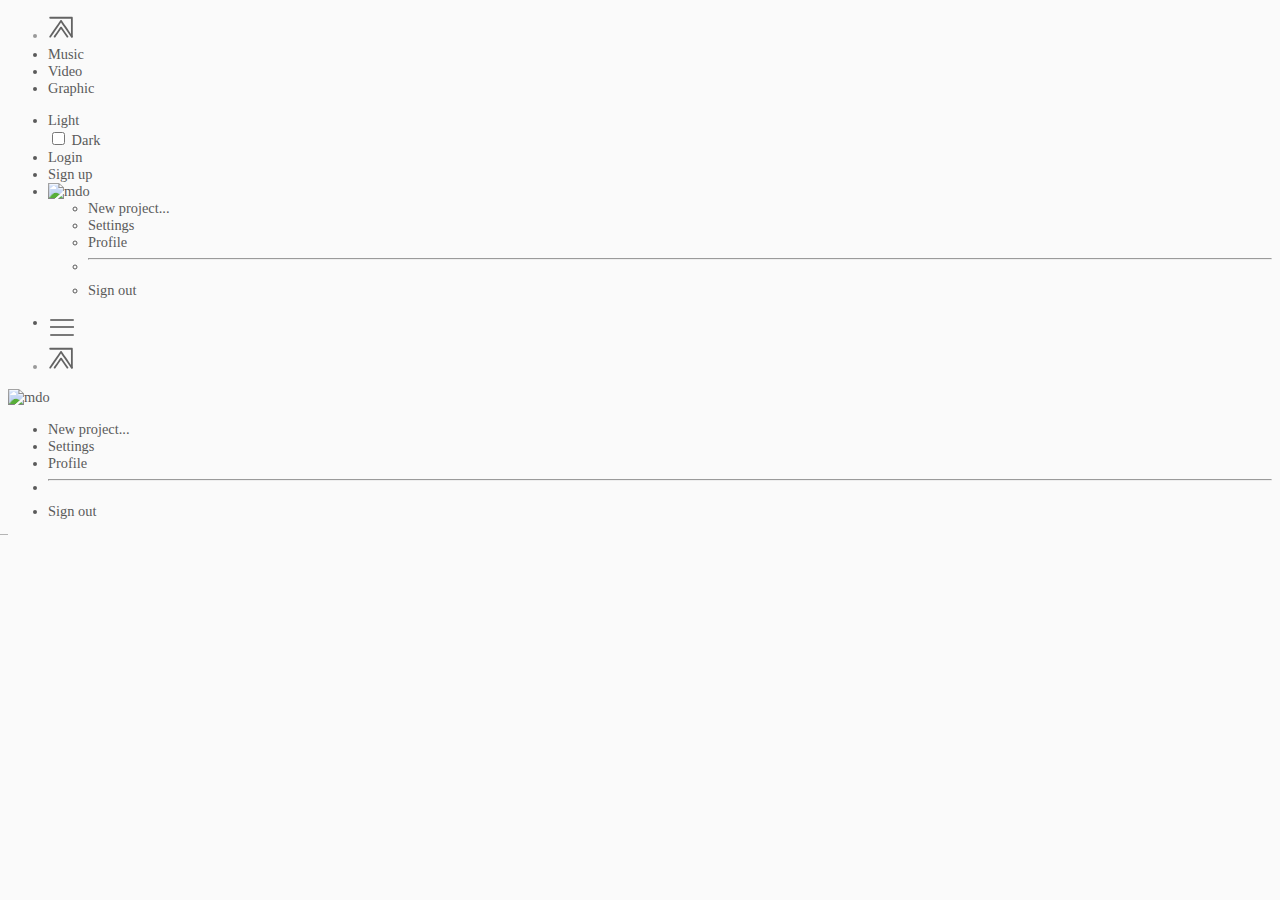
==== index.html @ 6c1c4e5b "다크모드 추가" ====
<!DOCTYPE html>
<html lang="en">
<head>
    <meta charset="utf-8">
    <meta name="viewport" content="width=device-width, initial-scale=1.0, maximum-scale=1.0, user-scalable=0">
    <title>KIMSS</title>
    <link rel="shortcut icon" href="/favicon.ico">

    <!-- css -->
    <link rel="preconnect" href="https://fonts.gstatic.com">
    <link href="https://fonts.googleapis.com/css2?family=Noto+Sans+KR:wght@100;300;400;700&amp;display=swap" rel="stylesheet">
    <link href="https://kit-pro.fontawesome.com/releases/v5.12.1/css/free.min.css" rel="stylesheet">
    <!-- css END -->

    <!-- jquery -->
    <script type="text/javascript" async="" src="https://www.google-analytics.com/analytics.js"></script><script src="https://finandbrew.com/wp-content/themes/bridge/js/plugins/modernizr-2.6.2.min.js"></script>
    <script src="https://code.jquery.com/jquery-1.11.3.js"></script>
    <script src="https://finandbrew.com/wp-content/themes/bridge/js/plugins.js"></script>
    <!-- jquery END-->

    <!-- bootstrap -->
    <link href="https://cdn.jsdelivr.net/npm/bootstrap@5.0.2/dist/css/bootstrap.min.css" rel="stylesheet" integrity="sha384-EVSTQN3/azprG1Anm3QDgpJLIm9Nao0Yz1ztcQTwFspd3yD65VohhpuuCOmLASjC" crossorigin="anonymous">
    <script src="https://cdn.jsdelivr.net/npm/bootstrap@5.0.2/dist/js/bootstrap.bundle.min.js" integrity="sha384-MrcW6ZMFYlzcLA8Nl+NtUVF0sA7MsXsP1UyJoMp4YLEuNSfAP+JcXn/tWtIaxVXM" crossorigin="anonymous"></script>
    <!-- bootstrap END -->

    <!-- custom -->
    <link href="css/style.css" rel="stylesheet">
    <link href="css/style_dark.css" rel="stylesheet">
    <!-- custom END -->
</head>
<body>
    <!-- pc navi -->
    <nav class="d-none d-sm-flex flex-wrap container p-2">
        <ul class="nav me-auto">
            <li class="nav-item align-self-center px-2 py-0 custom-logo">
                <a href="#" class="d-block text-decoration-none">
                    <img alt="mdo" class="logo-icon" height="26" src="./image/logo.svg">
                </a>
            </li>
            <li class="nav-item"><a href="#" class="nav-link px-2">Music</a></li>
            <li class="nav-item"><a href="#" class="nav-link px-2">Video</a></li>
            <li class="nav-item"><a href="#" class="nav-link px-2">Graphic</a></li>
        </ul>
        <ul class="nav">
            <li class="nav-item">
                <a class="nav-link px-2" href="#">
                    <div class="form-check form-switch ps-0 d-inline-block">
                        <label for="modeChangeP">Light</label>
                    </div>
                    <div class="form-check form-switch d-inline-block">
                        <input class="form-check-input modeChange" id="modeChangeP" role="switch" type="checkbox">
                        <label for="modeChangeP">Dark</label>
                    </div>
                </a>
            </li>
            <li class="nav-item"><a href="#" class="nav-link px-2">Login</a></li>
            <li class="nav-item"><a href="#" class="nav-link px-2">Sign up</a></li>
            <li class="nav-item align-self-center">
                <div class="flex-shrink-0 dropdown">
                    <a href="#" class="d-inline-block text-decoration-none dropdown-toggle" id="dropdownUserP"
                       data-bs-toggle="dropdown" aria-expanded="false">
                        <img src="https://github.com/mdo.png" alt="mdo" width="28" height="28" class="rounded-circle">
                    </a>
                    <ul class="dropdown-menu dropdown-menu-end text-small shadow mt-2" aria-labelledby="dropdownUserP">
                        <li><a class="dropdown-item" href="#">New project...</a></li>
                        <li><a class="dropdown-item" href="#">Settings</a></li>
                        <li><a class="dropdown-item" href="#">Profile</a></li>
                        <li><hr class="dropdown-divider"></li>
                        <li><a class="dropdown-item" href="#">Sign out</a></li>
                    </ul>
                </div>
            </li>
        </ul>
    </nav>
    <!-- pc navi END -->

    <!-- mobile navi -->
    <div class="custom-mobile-background">
        <nav class="d-flex d-sm-none flex-wrap container p-2">
            <ul class="nav col-4 text-start">
                <li class="nav-item custom-menu-icon">
                    <a href="#" class="nav-link active">
                        <label></label>
                        <label></label>
                        <label></label>
                        <label></label>
                    </a>
                </li>
            </ul>

            <ul class="nav col-4 justify-content-center">
                <li class="nav-item align-self-center px-2 py-0 custom-logo">
                    <a href="#" class="d-block text-decoration-none">
                        <img alt="mdo" class="logo-icon" height="26" src="./image/logo.svg">
                    </a>
                </li>
            </ul>

            <div class="col-4 text-end align-self-center">
                <div class="flex-shrink-0 dropdown">
                    <a href="#" class="d-inline-block text-decoration-none dropdown-toggle" id="dropdownUserM" data-bs-toggle="dropdown" aria-expanded="false">
                        <img src="https://github.com/mdo.png" alt="mdo" width="28" height="28" class="rounded-circle">
                    </a>
                    <ul class="dropdown-menu dropdown-menu-end text-small shadow mt-2" aria-labelledby="dropdownUserM">
                        <li><a class="dropdown-item" href="#">New project...</a></li>
                        <li><a class="dropdown-item" href="#">Settings</a></li>
                        <li><a class="dropdown-item" href="#">Profile</a></li>
                        <li><hr class="dropdown-divider"></li>
                        <li><a class="dropdown-item" href="#">Sign out</a></li>
                    </ul>
                </div>
            </div>
        </nav>
        <div class="custom-mobile-menu p-3">
            <div class="list-group list-group-flush border-bottom scrollarea">
                <a href="#" class="list-group-item list-group-item-action py-3 lh-tight" aria-current="true">
                    <div class="d-flex w-100 align-items-center justify-content-between">
                        <strong class="mb-1">Music</strong>
                    </div>
                </a>
                <a href="#" class="list-group-item list-group-item-action py-3 lh-tight">
                    <div class="d-flex w-100 align-items-center justify-content-between">
                        <strong class="mb-1">Video</strong>
                    </div>
                </a>
                <a href="#" class="list-group-item list-group-item-action py-3 lh-tight">
                    <div class="d-flex w-100 align-items-center justify-content-between">
                        <strong class="mb-1">Graphic</strong>
                    </div>
                </a>
                <a href="#" class="list-group-item list-group-item-action py-3 lh-tight">
                    <div class="d-flex w-100 align-items-center justify-content-between">
                        <strong class="mb-1">Login</strong>
                    </div>
                </a>
                <a href="#" class="list-group-item list-group-item-action py-3 lh-tight">
                    <div class="d-flex w-100 align-items-center justify-content-between">
                        <strong class="mb-1">Sign up</strong>
                    </div>
                </a>
                <a class="list-group-item list-group-item-action py-3 lh-tight" href="#">
                    <div class="d-flex w-100 align-items-center justify-content-between">
                        <strong class="mb-1">
                            <div class="form-check form-switch ps-0 d-inline-block">
                                <label for="modeChangeM">Light</label>
                            </div>
                            <div class="form-check form-switch d-inline-block">
                                <input class="form-check-input modeChange" id="modeChangeM" role="switch"
                                       type="checkbox">
                                <label for="modeChangeM">Dark</label>
                            </div>
                        </strong>
                    </div>
                </a>
            </div>
        </div>
    </div>
    <!-- mobile navi END -->
</body>
<script>
    $('.custom-menu-icon').on('click', function () {
        if ($(this).hasClass('active')) {
            $(this).removeClass('active');
            $('.custom-mobile-background').removeClass('active');
        } else {
            $(this).addClass('active');
            $('.custom-mobile-background').addClass('active');
        }
    });

    $('.modeChange').on('click', function () {
        if ($(this).is(':checked')) {
            $('body').addClass('dark');
            $('.logo-icon').attr('src', '/image/logo_dark.svg');
        } else {
            $('body').removeClass('dark');
            $('.logo-icon').attr('src', '/image/logo.svg');
        }
        $('.modeChange').prop('checked', $(this).is(':checked'));
    });
</script>
</html>
---- css/style.css ----
:root {
    --main-bg-color: rgb(250, 250, 250);
    --main-text-color: rgb(90, 90, 90);
    --main-text-color-hightlight: rgb(0, 0, 0);
    --main-menu-color: rgb(120, 120, 120);
    --main-menu-color-highlight: rgb(50, 50, 50);
    --main-second-color: rgb(180, 180, 180);
    --main-second2-color: rgb(220, 220, 220);
    --main-opacity-color: rgba(0, 0, 0, 0.05);
}

body {
    background: var(--main-bg-color);
    min-width: 300px;
}

body *, body *:visited,
body a, body a:visited {
    color: var(--main-text-color) !important;
    text-decoration: none;
    font-size: 0.9rem;
}

body *:hover, body *:focus,
body a:hover, body a:focus {
    color: var(--main-text-color-hightlight) !important;
    text-decoration: none;
}

body .custom-logo {
    margin-bottom: 2px;
    opacity: 0.6;

    transition: 0.3s;
}

body .custom-logo:hover {
    opacity: 0.9;
}

body .custom-menu-icon {
    cursor: pointer;
    transition: 0.3s;
}

body .custom-menu-icon a {
    position: relative;
}

body .custom-menu-icon a label {
    width: 24px;
    height: 2px;
    background: var(--main-menu-color);

    display: block;
    margin-bottom: 5px;
    position: relative;

    border-radius: 3px;

    z-index: 1;

    -webkit-user-select: none;
    user-select: none;

    cursor: pointer;
    left: 2px;
    transition: 0.3s;
}

body .custom-menu-icon a label:nth-child(1) {
    position: absolute;
    top: 5px;
    /*background: red;*/
}

body .custom-menu-icon a label:nth-child(2) {
    position: absolute;
    top: 12px;
    /*background: blue;*/
}

body .custom-menu-icon a label:nth-child(3) {
    position: absolute;
    top: 12px;
    /*background: aqua;*/
}

body .custom-menu-icon a label:nth-child(4) {
    position: absolute;
    top: 20px;
    margin-bottom: 0;
    /*background: green;*/
}

body .custom-menu-icon:hover a label {
    background: var(--main-menu-color-highlight);
}

body .custom-menu-icon.active a label:nth-child(1) {
    left: -100%;
    opacity: 0;
}

body .custom-menu-icon.active a label:nth-child(2) {
    transform: rotate(45deg);
}

body .custom-menu-icon.active a label:nth-child(3) {
    transform: rotate(-45deg);
}

body .custom-menu-icon.active a label:nth-child(4) {
    left: 100%;
    opacity: 0;
}

body .custom-mobile-background {
    transition: 0.3s;
}

body .custom-mobile-background.active {
}

body .custom-mobile-background.active .custom-mobile-menu {
    margin-left: 0;
}

body .custom-mobile-menu {
    margin-left: -100%;
    position: fixed;
    height: 100vh;
    width: 100vw;
    background: var(--main-bg-color);
    /*background: coral;*/
    transition: 0.5s ease-out;
}

body .border-bottom {
    border-top: solid 1px var(--main-second-color);
    border-bottom: none !important;
}

body .list-group-item {
    background: none;
    border: none;
    border-bottom: 1px solid var(--main-second2-color);
}

body .list-group-item:hover {
    color: var(--main-text-color);
    background: var(--main-opacity-color);
}

body .list-group-item:hover strong {
    color: var(--main-text-color-hightlight) !important;
}


body .form-check-input:focus {
    outline: none;
    box-shadow: none;
    border-color: var(--main-second-color);
}

body .form-check-input:checked {
    background-color: var(--main-second-color);
    border-color: var(--main-second-color);
}

body .form-switch .form-check-input {
    background-image: url("data:image/svg+xml,%3csvg xmlns='http://www.w3.org/2000/svg' viewBox='-4 -4 8 8'%3e%3ccircle r='3' fill='gray'/%3e%3c/svg%3e");
}

body .form-switch .form-check-input:checked {
    background-image: url("data:image/svg+xml,%3csvg xmlns='http://www.w3.org/2000/svg' viewBox='-4 -4 8 8'%3e%3ccircle r='3' fill='white'/%3e%3c/svg%3e");
}

body .form-switch .form-check-input:focus {
    background-image: url("data:image/svg+xml,%3csvg xmlns='http://www.w3.org/2000/svg' viewBox='-4 -4 8 8'%3e%3ccircle r='3' fill='gray'/%3e%3c/svg%3e");
}
---- css/style_dark.css ----
:root {
    --dark-bg-color: rgb(50, 50, 50);
    --dark-text-color: rgb(200, 200, 200);
    --dark-text-color-hightlight: rgb(255, 255, 255);
    --dark-menu-color: rgb(160, 160, 160);
    --dark-menu-color-highlight: rgb(190, 190, 190);
    --dark-second-color: rgb(180, 180, 180);
    --dark-second2-color: rgb(220, 220, 220);
    --dark-opacity-color: rgba(255, 255, 255, 0.05);
}

body.dark {
    background: var(--dark-bg-color);
    min-width: 300px;
}

body.dark *, body.dark *:visited,
body.dark a, body.dark a:visited {
    color: var(--dark-text-color) !important;
    text-decoration: none;
    font-size: 0.9rem;
}

body.dark *:hover, body.dark *:focus,
body.dark a:hover, body.dark a:focus {
    color: var(--dark-text-color-hightlight) !important;
    text-decoration: none;
}

body.dark .custom-logo {
    margin-bottom: 2px;
    opacity: 0.6;

    transition: 0.3s;
}

body.dark .custom-logo:hover {
    opacity: 0.9;
}

body.dark .custom-menu-icon {
    cursor: pointer;
    transition: 0.3s;
}

body.dark .custom-menu-icon a {
    position: relative;
}

body.dark .custom-menu-icon a label {
    width: 24px;
    height: 2px;
    background: var(--dark-menu-color);

    display: block;
    margin-bottom: 5px;
    position: relative;

    border-radius: 3px;

    z-index: 1;

    -webkit-user-select: none;
    user-select: none;

    cursor: pointer;
    left: 2px;
    transition: 0.3s;
}

body.dark .custom-menu-icon a label:nth-child(1) {
    position: absolute;
    top: 5px;
    /*background: red;*/
}

body.dark .custom-menu-icon a label:nth-child(2) {
    position: absolute;
    top: 12px;
    /*background: blue;*/
}

body.dark .custom-menu-icon a label:nth-child(3) {
    position: absolute;
    top: 12px;
    /*background: aqua;*/
}

body.dark .custom-menu-icon a label:nth-child(4) {
    position: absolute;
    top: 20px;
    margin-bottom: 0;
    /*background: green;*/
}

body.dark .custom-menu-icon:hover a label {
    background: var(--dark-menu-color-highlight);
}

body.dark .custom-menu-icon.active a label:nth-child(1) {
    left: -100%;
    opacity: 0;
}

body.dark .custom-menu-icon.active a label:nth-child(2) {
    transform: rotate(45deg);
}

body.dark .custom-menu-icon.active a label:nth-child(3) {
    transform: rotate(-45deg);
}

body.dark .custom-menu-icon.active a label:nth-child(4) {
    left: 100%;
    opacity: 0;
}

body.dark .custom-mobile-background {
    transition: 0.3s;
}

body.dark .custom-mobile-background.active {
}

body.dark .custom-mobile-background.active .custom-mobile-menu {
    margin-left: 0;
}

body.dark .custom-mobile-menu {
    margin-left: -100%;
    position: fixed;
    height: 100vh;
    width: 100vw;
    background: var(--dark-bg-color);
    /*background: coral;*/
    transition: 0.5s ease-out;
}

body.dark .border-bottom {
    border-top: solid 1px var(--dark-second-color);
    border-bottom: none !important;
}

body.dark .list-group-item {
    background: none;
    border: none;
    border-bottom: 1px solid var(--dark-second2-color);
}

body.dark .list-group-item:hover {
    color: var(--dark-text-color);
    background: var(--dark-opacity-color);
}

body.dark .list-group-item:hover strong {
    color: var(--dark-text-color-hightlight) !important;
}


body.dark .form-check-input:focus {
    outline: none;
    box-shadow: none;
    border-color: var(--dark-second-color);
}

body.dark .form-check-input:checked {
    background-color: var(--dark-second-color);
    border-color: var(--dark-second-color);
}

body.dark .form-switch .form-check-input {
    background-image: url("data:image/svg+xml,%3csvg xmlns='http://www.w3.org/2000/svg' viewBox='-4 -4 8 8'%3e%3ccircle r='3' fill='gray'/%3e%3c/svg%3e");
}

body.dark .form-switch .form-check-input:focus {
    background-image: url("data:image/svg+xml,%3csvg xmlns='http://www.w3.org/2000/svg' viewBox='-4 -4 8 8'%3e%3ccircle r='3' fill='white'/%3e%3c/svg%3e");
}
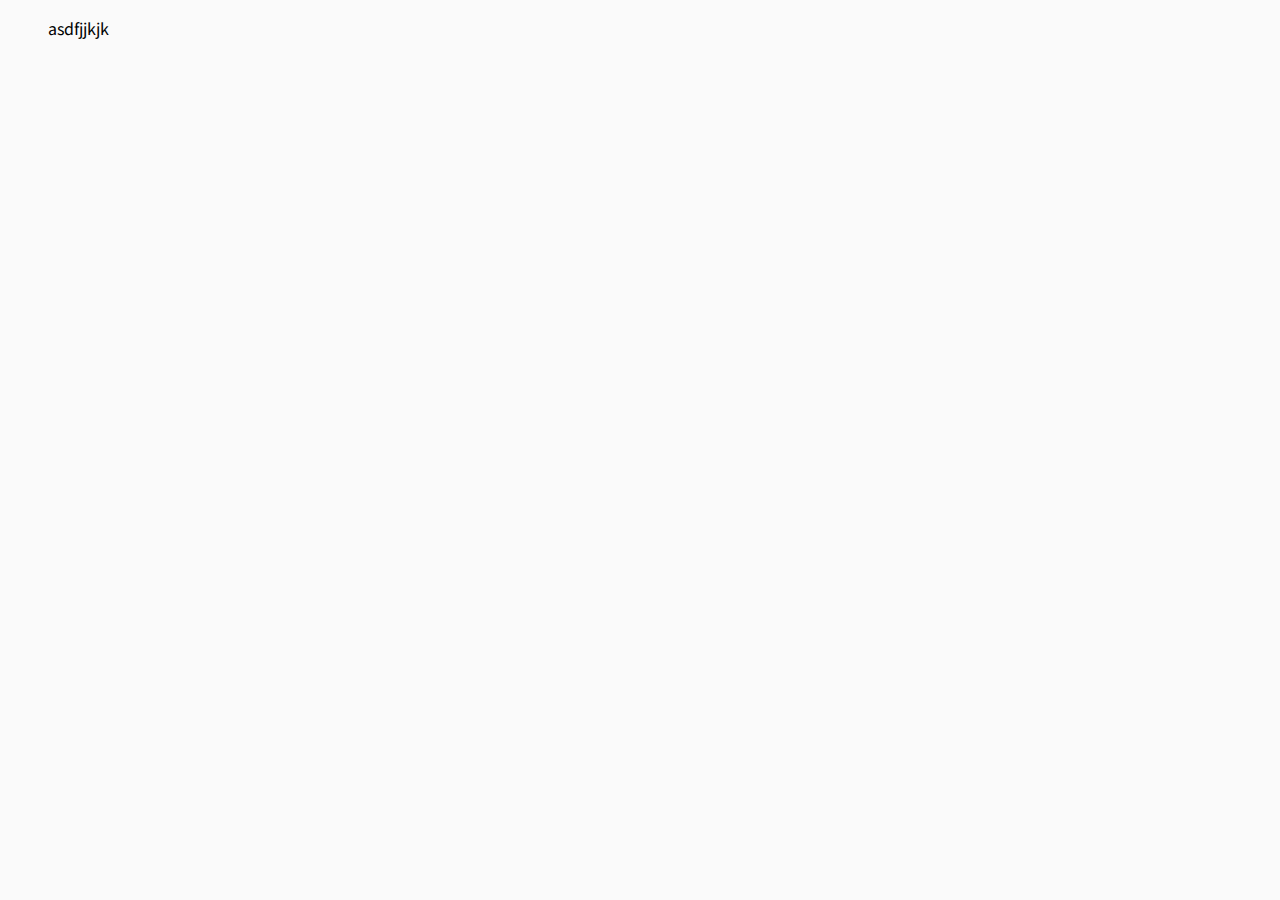
==== commit b7c9af0d: "-" ====
--- a/index.html
+++ b/index.html
@@ -3,12 +3,18 @@
 <head>
     <meta charset="utf-8">
     <meta name="viewport" content="width=device-width, initial-scale=1.0, maximum-scale=1.0, user-scalable=0">
-    <title>KIMSS</title>
+
+    <meta content="/image/logo_thum.jpg" property="og:image">
+    <meta content="KIMSS" property="og:title">
+    <meta content="Kimss Design Test" property="og:description">
+
+    <title>Oiloftrop</title>
     <link rel="shortcut icon" href="/favicon.ico">
 
     <!-- css -->
     <link rel="preconnect" href="https://fonts.gstatic.com">
-    <link href="https://fonts.googleapis.com/css2?family=Noto+Sans+KR:wght@100;300;400;700&amp;display=swap" rel="stylesheet">
+    <link href="https://fonts.googleapis.com/css2?family=Noto+Sans+KR:wght@100;300;400;700&amp;display=swap"
+          rel="stylesheet">
     <link href="https://kit-pro.fontawesome.com/releases/v5.12.1/css/free.min.css" rel="stylesheet">
     <!-- css END -->
 
@@ -19,164 +25,35 @@
     <!-- jquery END-->
 
     <!-- bootstrap -->
-    <link href="https://cdn.jsdelivr.net/npm/bootstrap@5.0.2/dist/css/bootstrap.min.css" rel="stylesheet" integrity="sha384-EVSTQN3/azprG1Anm3QDgpJLIm9Nao0Yz1ztcQTwFspd3yD65VohhpuuCOmLASjC" crossorigin="anonymous">
-    <script src="https://cdn.jsdelivr.net/npm/bootstrap@5.0.2/dist/js/bootstrap.bundle.min.js" integrity="sha384-MrcW6ZMFYlzcLA8Nl+NtUVF0sA7MsXsP1UyJoMp4YLEuNSfAP+JcXn/tWtIaxVXM" crossorigin="anonymous"></script>
+    <link href="https://cdn.jsdelivr.net/npm/bootstrap@5.0.2/dist/css/bootstrap.min.css" rel="stylesheet"
+          integrity="sha384-EVSTQN3/azprG1Anm3QDgpJLIm9Nao0Yz1ztcQTwFspd3yD65VohhpuuCOmLASjC" crossorigin="anonymous">
+    <script src="https://cdn.jsdelivr.net/npm/bootstrap@5.0.2/dist/js/bootstrap.bundle.min.js"
+            integrity="sha384-MrcW6ZMFYlzcLA8Nl+NtUVF0sA7MsXsP1UyJoMp4YLEuNSfAP+JcXn/tWtIaxVXM"
+            crossorigin="anonymous"></script>
     <!-- bootstrap END -->
 
-    <!-- custom -->
-    <link href="css/style.css" rel="stylesheet">
-    <link href="css/style_dark.css" rel="stylesheet">
-    <!-- custom END -->
+    <!-- custom css -->
+    <link href="./css/style.css" rel="stylesheet">
+    <link href="./css/var.css" rel="stylesheet">
+    <link href="./css/var_light.css" id="theme_var" rel="stylesheet">
+    <link href="./css/media.css" rel="stylesheet">
+    <!-- custom css END -->
+
+    <!-- custom js -->
+    <script src="./js/script.js"></script>
+    <!-- custom js END -->
 </head>
 <body>
-    <!-- pc navi -->
-    <nav class="d-none d-sm-flex flex-wrap container p-2">
+<!-- navigation -->
+<!-- pc -->
+<nav class="d-none d-sm-flex flex-wrap container p-2">
         <ul class="nav me-auto">
-            <li class="nav-item align-self-center px-2 py-0 custom-logo">
-                <a href="#" class="d-block text-decoration-none">
-                    <img alt="mdo" class="logo-icon" height="26" src="./image/logo.svg">
-                </a>
-            </li>
-            <li class="nav-item"><a href="#" class="nav-link px-2">Music</a></li>
-            <li class="nav-item"><a href="#" class="nav-link px-2">Video</a></li>
-            <li class="nav-item"><a href="#" class="nav-link px-2">Graphic</a></li>
-        </ul>
-        <ul class="nav">
-            <li class="nav-item">
-                <a class="nav-link px-2" href="#">
-                    <div class="form-check form-switch ps-0 d-inline-block">
-                        <label for="modeChangeP">Light</label>
-                    </div>
-                    <div class="form-check form-switch d-inline-block">
-                        <input class="form-check-input modeChange" id="modeChangeP" role="switch" type="checkbox">
-                        <label for="modeChangeP">Dark</label>
-                    </div>
-                </a>
-            </li>
-            <li class="nav-item"><a href="#" class="nav-link px-2">Login</a></li>
-            <li class="nav-item"><a href="#" class="nav-link px-2">Sign up</a></li>
-            <li class="nav-item align-self-center">
-                <div class="flex-shrink-0 dropdown">
-                    <a href="#" class="d-inline-block text-decoration-none dropdown-toggle" id="dropdownUserP"
-                       data-bs-toggle="dropdown" aria-expanded="false">
-                        <img src="https://github.com/mdo.png" alt="mdo" width="28" height="28" class="rounded-circle">
-                    </a>
-                    <ul class="dropdown-menu dropdown-menu-end text-small shadow mt-2" aria-labelledby="dropdownUserP">
-                        <li><a class="dropdown-item" href="#">New project...</a></li>
-                        <li><a class="dropdown-item" href="#">Settings</a></li>
-                        <li><a class="dropdown-item" href="#">Profile</a></li>
-                        <li><hr class="dropdown-divider"></li>
-                        <li><a class="dropdown-item" href="#">Sign out</a></li>
-                    </ul>
-                </div>
-            </li>
+            asdfjjkjk
         </ul>
     </nav>
-    <!-- pc navi END -->
-
-    <!-- mobile navi -->
-    <div class="custom-mobile-background">
-        <nav class="d-flex d-sm-none flex-wrap container p-2">
-            <ul class="nav col-4 text-start">
-                <li class="nav-item custom-menu-icon">
-                    <a href="#" class="nav-link active">
-                        <label></label>
-                        <label></label>
-                        <label></label>
-                        <label></label>
-                    </a>
-                </li>
-            </ul>
-
-            <ul class="nav col-4 justify-content-center">
-                <li class="nav-item align-self-center px-2 py-0 custom-logo">
-                    <a href="#" class="d-block text-decoration-none">
-                        <img alt="mdo" class="logo-icon" height="26" src="./image/logo.svg">
-                    </a>
-                </li>
-            </ul>
-
-            <div class="col-4 text-end align-self-center">
-                <div class="flex-shrink-0 dropdown">
-                    <a href="#" class="d-inline-block text-decoration-none dropdown-toggle" id="dropdownUserM" data-bs-toggle="dropdown" aria-expanded="false">
-                        <img src="https://github.com/mdo.png" alt="mdo" width="28" height="28" class="rounded-circle">
-                    </a>
-                    <ul class="dropdown-menu dropdown-menu-end text-small shadow mt-2" aria-labelledby="dropdownUserM">
-                        <li><a class="dropdown-item" href="#">New project...</a></li>
-                        <li><a class="dropdown-item" href="#">Settings</a></li>
-                        <li><a class="dropdown-item" href="#">Profile</a></li>
-                        <li><hr class="dropdown-divider"></li>
-                        <li><a class="dropdown-item" href="#">Sign out</a></li>
-                    </ul>
-                </div>
-            </div>
-        </nav>
-        <div class="custom-mobile-menu p-3">
-            <div class="list-group list-group-flush border-bottom scrollarea">
-                <a href="#" class="list-group-item list-group-item-action py-3 lh-tight" aria-current="true">
-                    <div class="d-flex w-100 align-items-center justify-content-between">
-                        <strong class="mb-1">Music</strong>
-                    </div>
-                </a>
-                <a href="#" class="list-group-item list-group-item-action py-3 lh-tight">
-                    <div class="d-flex w-100 align-items-center justify-content-between">
-                        <strong class="mb-1">Video</strong>
-                    </div>
-                </a>
-                <a href="#" class="list-group-item list-group-item-action py-3 lh-tight">
-                    <div class="d-flex w-100 align-items-center justify-content-between">
-                        <strong class="mb-1">Graphic</strong>
-                    </div>
-                </a>
-                <a href="#" class="list-group-item list-group-item-action py-3 lh-tight">
-                    <div class="d-flex w-100 align-items-center justify-content-between">
-                        <strong class="mb-1">Login</strong>
-                    </div>
-                </a>
-                <a href="#" class="list-group-item list-group-item-action py-3 lh-tight">
-                    <div class="d-flex w-100 align-items-center justify-content-between">
-                        <strong class="mb-1">Sign up</strong>
-                    </div>
-                </a>
-                <a class="list-group-item list-group-item-action py-3 lh-tight" href="#">
-                    <div class="d-flex w-100 align-items-center justify-content-between">
-                        <strong class="mb-1">
-                            <div class="form-check form-switch ps-0 d-inline-block">
-                                <label for="modeChangeM">Light</label>
-                            </div>
-                            <div class="form-check form-switch d-inline-block">
-                                <input class="form-check-input modeChange" id="modeChangeM" role="switch"
-                                       type="checkbox">
-                                <label for="modeChangeM">Dark</label>
-                            </div>
-                        </strong>
-                    </div>
-                </a>
-            </div>
-        </div>
-    </div>
-    <!-- mobile navi END -->
+<!-- pc END -->
+<!-- mobile -->
+<!-- mobile END -->
+<!-- navigation END -->
 </body>
-<script>
-    $('.custom-menu-icon').on('click', function () {
-        if ($(this).hasClass('active')) {
-            $(this).removeClass('active');
-            $('.custom-mobile-background').removeClass('active');
-        } else {
-            $(this).addClass('active');
-            $('.custom-mobile-background').addClass('active');
-        }
-    });
-
-    $('.modeChange').on('click', function () {
-        if ($(this).is(':checked')) {
-            $('body').addClass('dark');
-            $('.logo-icon').attr('src', '/image/logo_dark.svg');
-        } else {
-            $('body').removeClass('dark');
-            $('.logo-icon').attr('src', '/image/logo.svg');
-        }
-        $('.modeChange').prop('checked', $(this).is(':checked'));
-    });
-</script>
 </html>--- a/css/style.css
+++ b/css/style.css
@@ -1,183 +1,8 @@
-:root {
-    --main-bg-color: rgb(250, 250, 250);
-    --main-text-color: rgb(90, 90, 90);
-    --main-text-color-hightlight: rgb(0, 0, 0);
-    --main-menu-color: rgb(120, 120, 120);
-    --main-menu-color-highlight: rgb(50, 50, 50);
-    --main-second-color: rgb(180, 180, 180);
-    --main-second2-color: rgb(220, 220, 220);
-    --main-opacity-color: rgba(0, 0, 0, 0.05);
+body {
+    background: var(--bg-color);
 }
 
-body {
-    background: var(--main-bg-color);
-    min-width: 300px;
+*, *:hover, *:focus, *:visited {
+    font-family: 'Noto Sans KR', sans-serif;
 }
 
-body *, body *:visited,
-body a, body a:visited {
-    color: var(--main-text-color) !important;
-    text-decoration: none;
-    font-size: 0.9rem;
-}
-
-body *:hover, body *:focus,
-body a:hover, body a:focus {
-    color: var(--main-text-color-hightlight) !important;
-    text-decoration: none;
-}
-
-body .custom-logo {
-    margin-bottom: 2px;
-    opacity: 0.6;
-
-    transition: 0.3s;
-}
-
-body .custom-logo:hover {
-    opacity: 0.9;
-}
-
-body .custom-menu-icon {
-    cursor: pointer;
-    transition: 0.3s;
-}
-
-body .custom-menu-icon a {
-    position: relative;
-}
-
-body .custom-menu-icon a label {
-    width: 24px;
-    height: 2px;
-    background: var(--main-menu-color);
-
-    display: block;
-    margin-bottom: 5px;
-    position: relative;
-
-    border-radius: 3px;
-
-    z-index: 1;
-
-    -webkit-user-select: none;
-    user-select: none;
-
-    cursor: pointer;
-    left: 2px;
-    transition: 0.3s;
-}
-
-body .custom-menu-icon a label:nth-child(1) {
-    position: absolute;
-    top: 5px;
-    /*background: red;*/
-}
-
-body .custom-menu-icon a label:nth-child(2) {
-    position: absolute;
-    top: 12px;
-    /*background: blue;*/
-}
-
-body .custom-menu-icon a label:nth-child(3) {
-    position: absolute;
-    top: 12px;
-    /*background: aqua;*/
-}
-
-body .custom-menu-icon a label:nth-child(4) {
-    position: absolute;
-    top: 20px;
-    margin-bottom: 0;
-    /*background: green;*/
-}
-
-body .custom-menu-icon:hover a label {
-    background: var(--main-menu-color-highlight);
-}
-
-body .custom-menu-icon.active a label:nth-child(1) {
-    left: -100%;
-    opacity: 0;
-}
-
-body .custom-menu-icon.active a label:nth-child(2) {
-    transform: rotate(45deg);
-}
-
-body .custom-menu-icon.active a label:nth-child(3) {
-    transform: rotate(-45deg);
-}
-
-body .custom-menu-icon.active a label:nth-child(4) {
-    left: 100%;
-    opacity: 0;
-}
-
-body .custom-mobile-background {
-    transition: 0.3s;
-}
-
-body .custom-mobile-background.active {
-}
-
-body .custom-mobile-background.active .custom-mobile-menu {
-    margin-left: 0;
-}
-
-body .custom-mobile-menu {
-    margin-left: -100%;
-    position: fixed;
-    height: 100vh;
-    width: 100vw;
-    background: var(--main-bg-color);
-    /*background: coral;*/
-    transition: 0.5s ease-out;
-}
-
-body .border-bottom {
-    border-top: solid 1px var(--main-second-color);
-    border-bottom: none !important;
-}
-
-body .list-group-item {
-    background: none;
-    border: none;
-    border-bottom: 1px solid var(--main-second2-color);
-}
-
-body .list-group-item:hover {
-    color: var(--main-text-color);
-    background: var(--main-opacity-color);
-}
-
-body .list-group-item:hover strong {
-    color: var(--main-text-color-hightlight) !important;
-}
-
-
-body .form-check-input:focus {
-    outline: none;
-    box-shadow: none;
-    border-color: var(--main-second-color);
-}
-
-body .form-check-input:checked {
-    background-color: var(--main-second-color);
-    border-color: var(--main-second-color);
-}
-
-body .form-switch .form-check-input {
-    background-image: url("data:image/svg+xml,%3csvg xmlns='http://www.w3.org/2000/svg' viewBox='-4 -4 8 8'%3e%3ccircle r='3' fill='gray'/%3e%3c/svg%3e");
-}
-
-body .form-switch .form-check-input:checked {
-    background-image: url("data:image/svg+xml,%3csvg xmlns='http://www.w3.org/2000/svg' viewBox='-4 -4 8 8'%3e%3ccircle r='3' fill='white'/%3e%3c/svg%3e");
-}
-
-body .form-switch .form-check-input:focus {
-    background-image: url("data:image/svg+xml,%3csvg xmlns='http://www.w3.org/2000/svg' viewBox='-4 -4 8 8'%3e%3ccircle r='3' fill='gray'/%3e%3c/svg%3e");
-}
-
-
--- a/css/var.css
+++ b/css/var.css
@@ -0,0 +1,6 @@
+:root {
+    --text-color: rgb(90, 90, 90);
+    --text-highlight-color: rgb(240, 45, 80);
+    --text-focus-color: rgb(50, 50, 50);
+}
+
--- a/css/var_light.css
+++ b/css/var_light.css
@@ -0,0 +1,3 @@
+:root {
+    --bg-color: rgb(250, 250, 250);
+}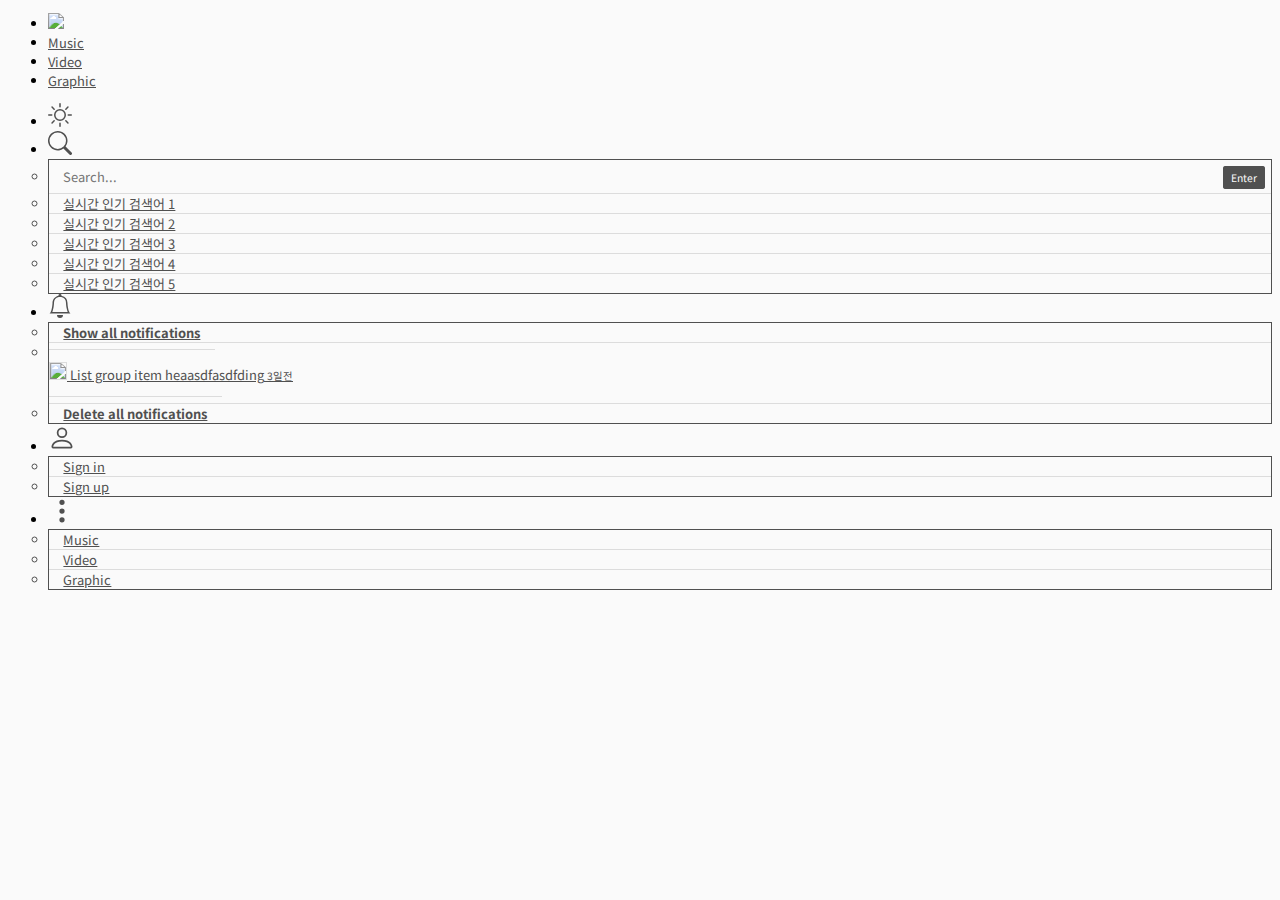
==== commit 53272270: "레이아웃 변경" ====
--- a/index.html
+++ b/index.html
@@ -19,7 +19,8 @@
     <!-- css END -->
 
     <!-- jquery -->
-    <script type="text/javascript" async="" src="https://www.google-analytics.com/analytics.js"></script><script src="https://finandbrew.com/wp-content/themes/bridge/js/plugins/modernizr-2.6.2.min.js"></script>
+    <script async="" src="https://www.google-analytics.com/analytics.js" type="text/javascript"></script>
+    <script src="https://finandbrew.com/wp-content/themes/bridge/js/plugins/modernizr-2.6.2.min.js"></script>
     <script src="https://code.jquery.com/jquery-1.11.3.js"></script>
     <script src="https://finandbrew.com/wp-content/themes/bridge/js/plugins.js"></script>
     <!-- jquery END-->
@@ -46,12 +47,104 @@
 <body>
 <!-- navigation -->
 <!-- pc -->
-<nav class="d-none d-sm-flex flex-wrap container p-2">
-        <ul class="nav me-auto">
-            asdfjjkjk
-        </ul>
-    </nav>
+<nav class="d-flex flex-wrap container p-2">
+    <ul class="nav me-auto">
+        <li class="nav-item align-self-center px-2 py-0">
+            <a class="d-block text-decoration-none" href="#">
+                <img class="logo-icon custom-change-icon" height="30" src="./resource/logo.svg">
+            </a>
+        </li>
+        <li class="nav-item d-none d-sm-flex"><a class="nav-link px-2 custom-text-color" href="#">Music</a></li>
+        <li class="nav-item d-none d-sm-flex"><a class="nav-link px-2 custom-text-color" href="#">Video</a></li>
+        <li class="nav-item d-none d-sm-flex"><a class="nav-link px-2 custom-text-color" href="#">Graphic</a></li>
+    </ul>
+
+    <ul class="nav mt-1">
+        <li class="nav-item align-self-center px-1 py-0">
+            <a class="d-inline-block text-decoration-none custom-icon mb-1 ms-2" href="#" onclick="f_theme_change()">
+                <img class="theme-icon" height="24" src="./resource/sun.svg">
+            </a>
+        </li>
+        <li class="nav-item align-self-center px-2 py-0">
+            <div class="flex-shrink-0 dropdown">
+                <a aria-expanded="false" class="d-inline-block text-decoration-none custom-icon mb-1 ms-2"
+                   data-bs-toggle="dropdown"
+                   href="#" id="dropdownSearch">
+                    <img class="search-icon custom-change-icon" height="24" src="./resource/search.svg">
+                </a>
+                <ul aria-labelledby="dropdownSearch"
+                    class="custom-dropdown-menu dropdown-menu dropdown-menu-end text-small mt-2">
+                    <li>
+                        <div class="custom-search-input-box">
+                            <input class="form-control custom-search-input" placeholder="Search..." type="text">
+                        </div>
+                    </li>
+                    <li><a class="dropdown-item" href="#">실시간 인기 검색어 1</a></li>
+                    <li><a class="dropdown-item" href="#">실시간 인기 검색어 2</a></li>
+                    <li><a class="dropdown-item" href="#">실시간 인기 검색어 3</a></li>
+                    <li><a class="dropdown-item" href="#">실시간 인기 검색어 4</a></li>
+                    <li><a class="dropdown-item" href="#">실시간 인기 검색어 5</a></li>
+                </ul>
+            </div>
+        </li>
+        <li class="nav-item align-self-center px-2 py-0">
+            <div class="flex-shrink-0 dropdown">
+                <a aria-expanded="false" class="d-inline-block text-decoration-none custom-icon mb-1 ms-2"
+                   data-bs-toggle="dropdown"
+                   href="#" id="dropdownNoti">
+                    <img class="noti-icon custom-change-icon" height="24" src="./resource/noti.svg">
+                </a>
+                <ul aria-labelledby="dropdownNoti"
+                    class="custom-dropdown-menu dropdown-menu dropdown-menu-end text-small mt-2 custom-notification">
+                    <li><a class="dropdown-item custom-notification-header" href="#">Show all notifications</a></li>
+                    <li>
+                        <a class="dropdown-item" href="#">
+                            <div class="d-flex w-100 justify-content-between">
+                                <span class="custom-notification-image">
+                                    <img class="me-3 rounded-circle" height="18" src="./resource/kimss.svg">
+                                </span>
+                                <span>List group item heaasdfasdfding</span>
+                                <small class="ms-4">3일전</small>
+                            </div>
+                        </a>
+                    </li>
+                    <li><a class="dropdown-item custom-notification-footer" href="#">Delete all notifications</a></li>
+                </ul>
+            </div>
+        </li>
+        <li class="nav-item align-self-center px-2 py-0">
+            <div class="flex-shrink-0 dropdown">
+                <a aria-expanded="false" class="d-inline-block text-decoration-none custom-icon mb-1 ms-2"
+                   data-bs-toggle="dropdown"
+                   href="#" id="dropdownUser">
+                    <img class="user-icon custom-change-icon" height="28" src="./resource/user.svg">
+                </a>
+                <ul aria-labelledby="dropdownUser"
+                    class="custom-dropdown-menu dropdown-menu dropdown-menu-end text-small mt-2">
+                    <li><a class="dropdown-item" href="#">Sign in</a></li>
+                    <li><a class="dropdown-item" href="#">Sign up</a></li>
+                </ul>
+            </div>
+        </li>
+        <li class="nav-item align-self-center px-0 py-0 d-flex d-sm-none">
+            <div class="flex-shrink-0 dropdown">
+                <a aria-expanded="false" class="d-inline-block text-decoration-none custom-icon mb-1 ms-2"
+                   data-bs-toggle="dropdown"
+                   href="#" id="dropdownMenu">
+                    <img class="user-icon custom-change-icon" height="28" src="./resource/menu.svg">
+                </a>
+                <ul aria-labelledby="dropdownMenu"
+                    class="custom-dropdown-menu dropdown-menu dropdown-menu-end text-small mt-2">
+                    <li><a class="dropdown-item" href="#">Music</a></li>
+                    <li><a class="dropdown-item" href="#">Video</a></li>
+                    <li><a class="dropdown-item" href="#">Graphic</a></li>
+                </ul>
+            </div>
+        </li>
+    </ul>
+</nav>
 <!-- pc END -->
+
 <!-- mobile -->
 <!-- mobile END -->
 <!-- navigation END -->
--- a/css/style.css
+++ b/css/style.css
@@ -4,5 +4,119 @@
 
 *, *:hover, *:focus, *:visited {
     font-family: 'Noto Sans KR', sans-serif;
+    font-size: 0.9rem;
 }
 
+.custom-search-input-box {
+    position: relative;
+}
+
+.custom-search-input-box::after {
+    position: absolute;
+    top: 0.4rem;
+    right: 0.4rem;
+    display: flex;
+    align-items: center;
+    justify-content: center;
+    height: 1.5rem;
+    padding-right: 0.5rem;
+    padding-left: 0.5rem;
+    font-size: 0.8em;
+    color: var(--bg-color);
+    content: "Enter";
+    border: 1px solid var(--text-color);
+    border-radius: 0.125rem;
+    background: var(--text-color);
+}
+
+.custom-search-input {
+    min-width: 250px;
+    border: none !important;
+    outline: none !important;
+    box-shadow: none !important;
+    font-size: 1em !important;
+    padding: 0.5rem 1rem;
+    background: var(--bg-color) !important;
+    color: var(--text-focus-color) !important;
+}
+
+.custom-notification {
+    min-width: 250px;
+}
+
+.custom-notification-header {
+    text-align: center;
+    font-weight: bold;
+    border-bottom: 1px solid var(--text-muted-color);
+    padding: .5rem;
+}
+
+.custom-notification-footer {
+    text-align: center;
+    font-weight: bold;
+    border-top: 1px solid var(--text-muted-color);
+    padding: .5rem;
+}
+
+.custom-notification small {
+    font-size: 0.8em !important;
+}
+
+.custom-notification-image img {
+    border: 1px solid var(--text-muted-color);
+}
+
+.custom-no-cursor {
+    cursor: default;
+}
+
+.custom-no-hover:hover {
+    background: inherit !important;
+    border: inherit !important;
+    color: inherit !important;
+}
+
+.custom-text-color {
+    color: var(--text-color);
+}
+
+a.custom-text-color:hover {
+    color: var(--text-focus-color);
+}
+
+a.custom-text-color.active {
+    color: var(--text-highlight-color);
+}
+
+.custom-focus-color,
+a.custom-focus-color:focus {
+    color: var(--text-focus-color);
+}
+
+.custom-dropdown-menu {
+    padding: 0 !important;
+    border: 1px solid var(--text-color) !important;
+    background: var(--bg-color) !important;
+}
+
+.custom-dropdown-menu * {
+    background: none;
+    color: var(--text-color);
+}
+
+.custom-dropdown-menu .dropdown-item {
+    padding: 0.5rem 1rem;
+}
+
+.custom-dropdown-menu .dropdown-item:hover {
+    background-color: var(--text-focus-color);
+    color: var(--bg-color);
+}
+
+.custom-dropdown-menu li {
+    border-bottom: 1px solid var(--text-muted-color);
+}
+
+.custom-dropdown-menu li:last-child {
+    border: none;
+}--- a/css/var.css
+++ b/css/var.css
@@ -1,6 +1,5 @@
 :root {
-    --text-color: rgb(90, 90, 90);
     --text-highlight-color: rgb(240, 45, 80);
-    --text-focus-color: rgb(50, 50, 50);
+    --white: rgb(255, 255, 255);
 }
 
--- a/css/var_light.css
+++ b/css/var_light.css
@@ -1,3 +1,8 @@
 :root {
     --bg-color: rgb(250, 250, 250);
+
+    --text-color: rgb(80, 80, 80);
+    --text-focus-color: rgb(10, 10, 10);
+
+    --text-muted-color: rgb(220, 220, 220);
 }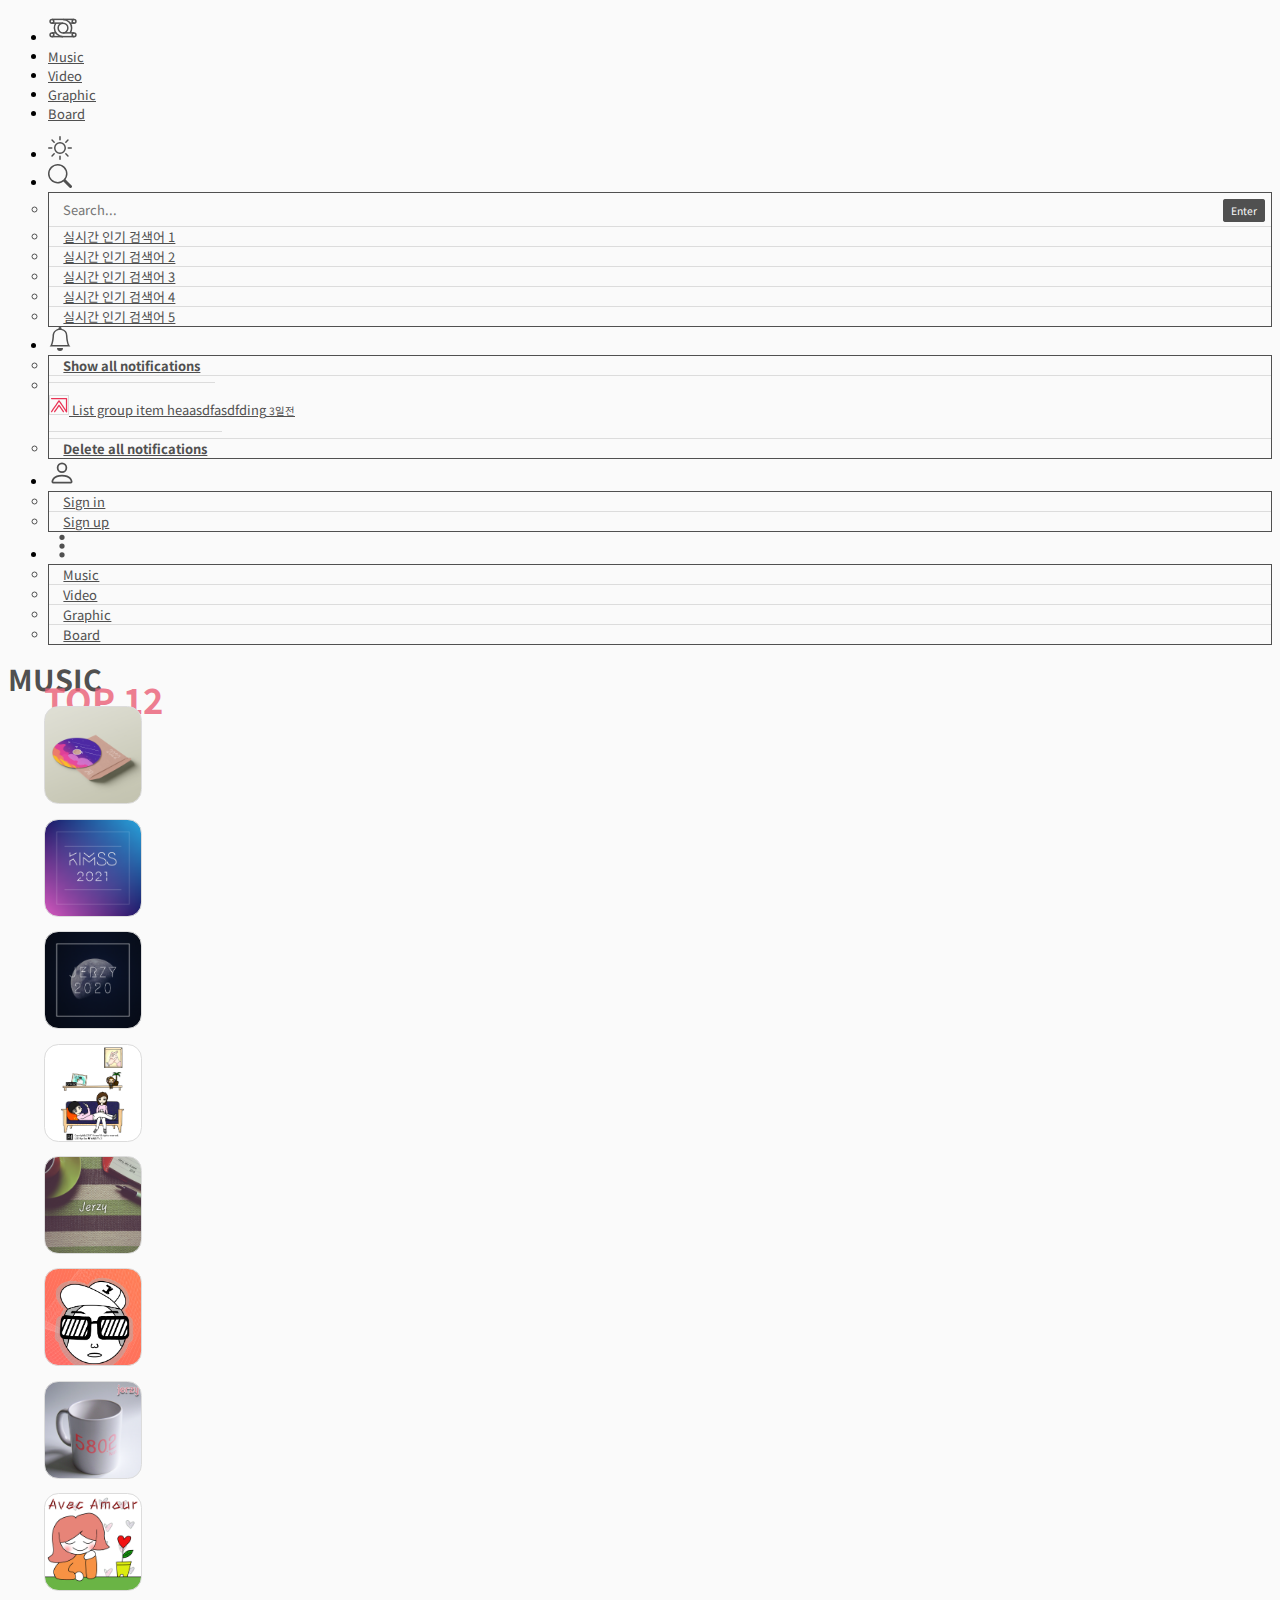
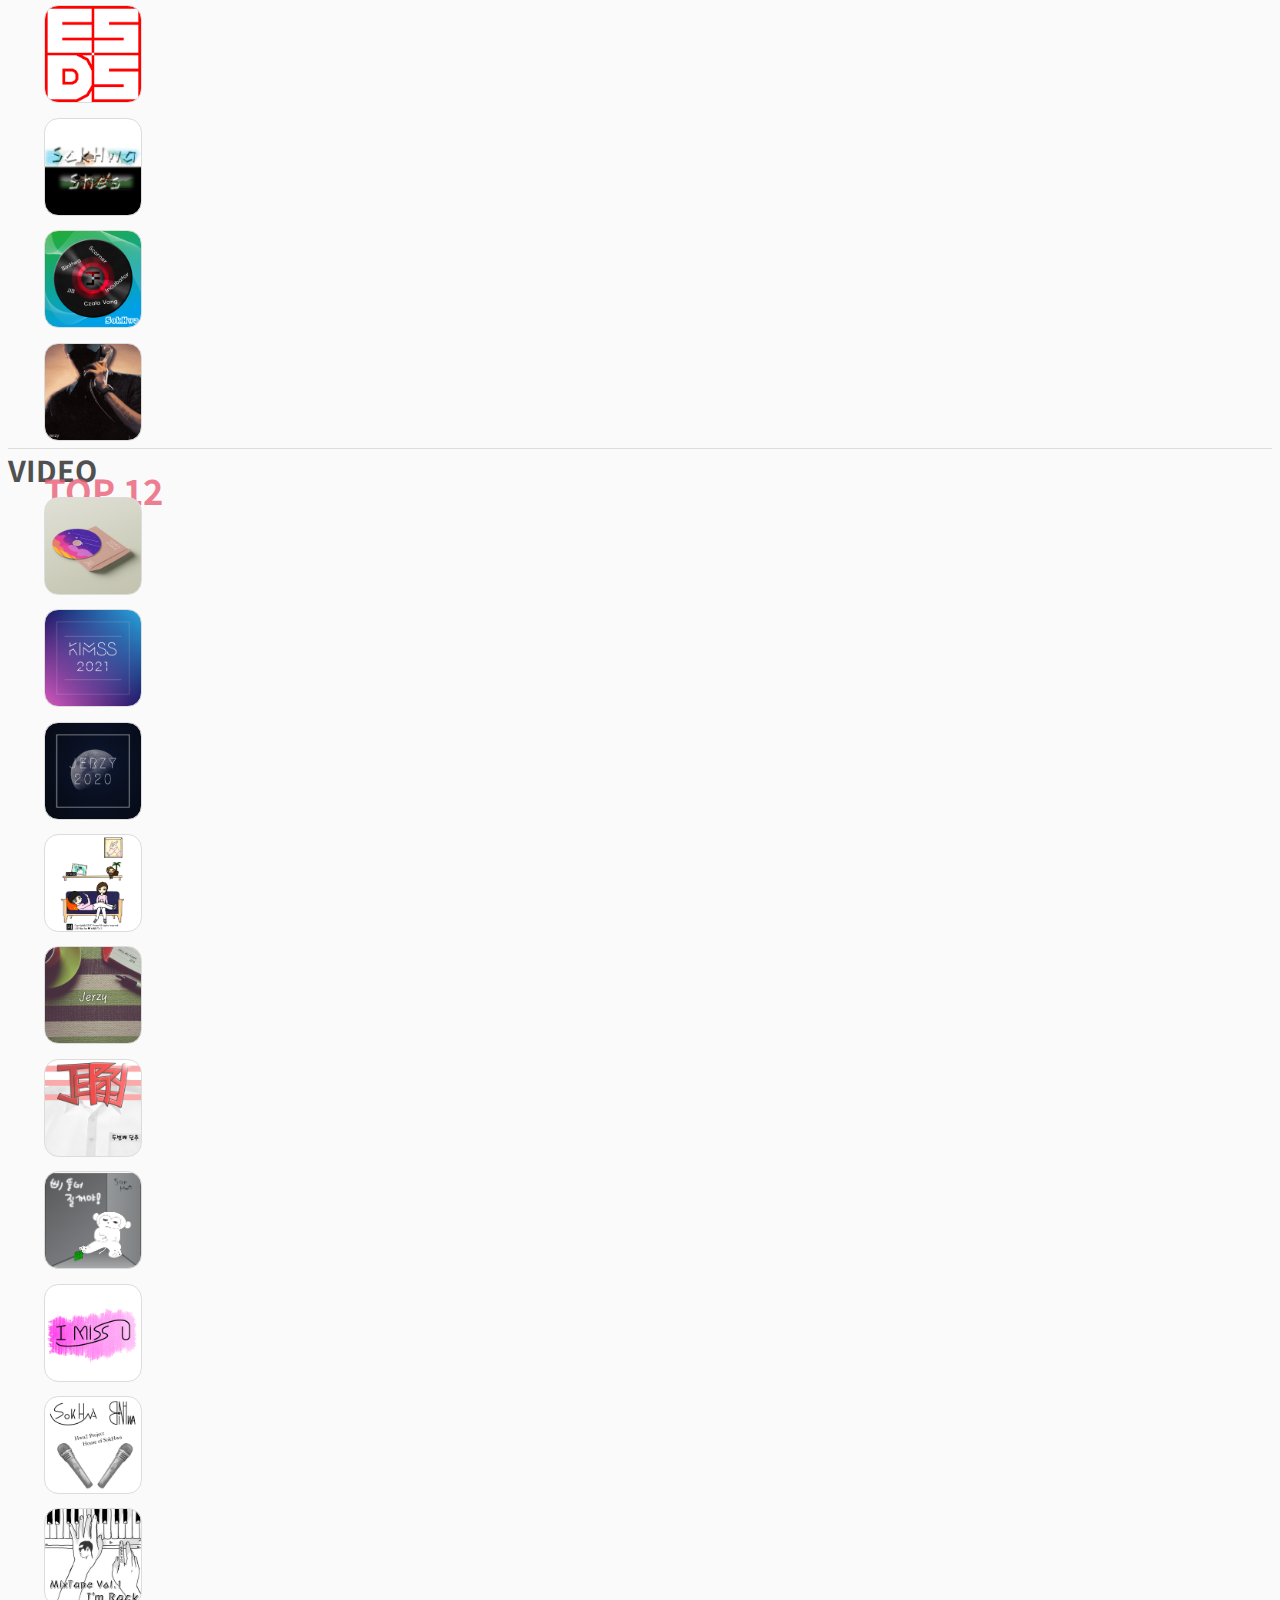
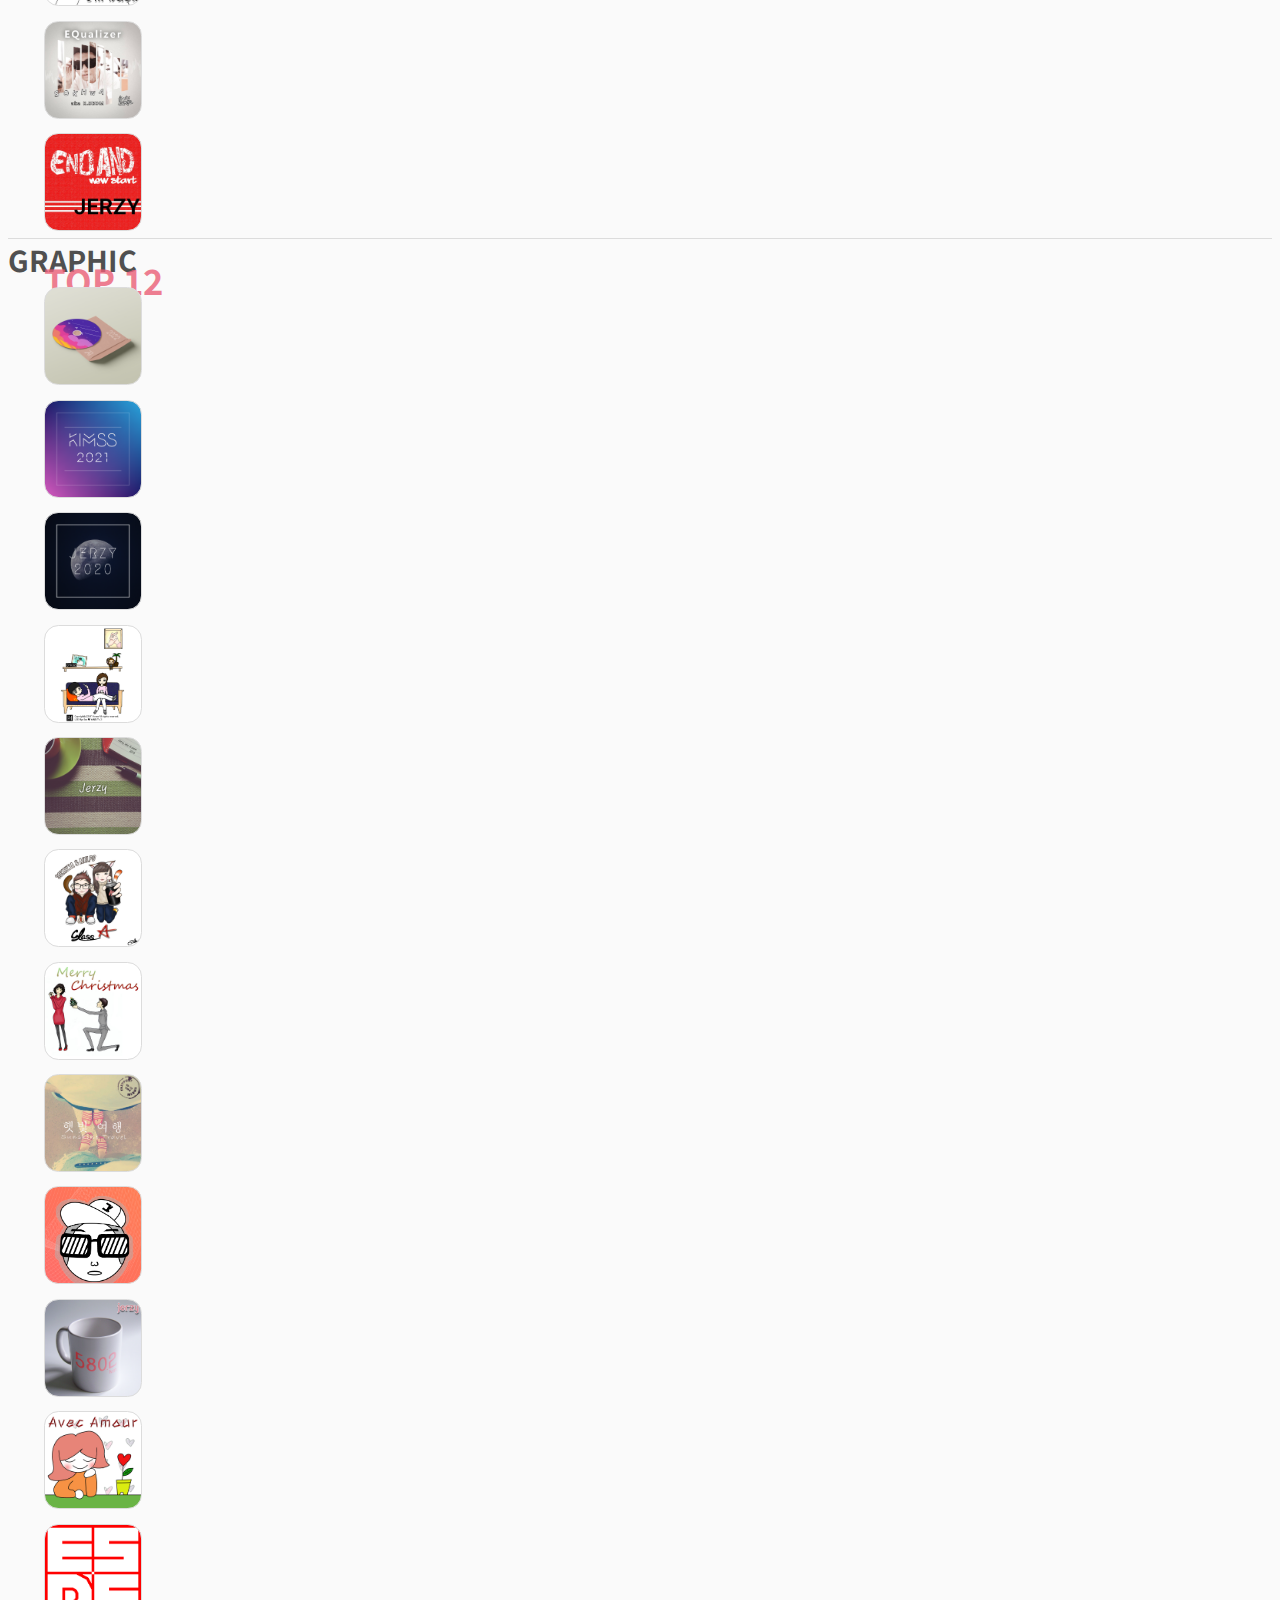
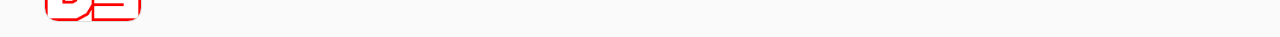
==== commit 71c9912c: "메인 컨텐츠" ====
--- a/index.html
+++ b/index.html
@@ -46,7 +46,6 @@
 </head>
 <body>
 <!-- navigation -->
-<!-- pc -->
 <nav class="d-flex flex-wrap container p-2">
     <ul class="nav me-auto">
         <li class="nav-item align-self-center px-2 py-0">
@@ -57,6 +56,7 @@
         <li class="nav-item d-none d-sm-flex"><a class="nav-link px-2 custom-text-color" href="#">Music</a></li>
         <li class="nav-item d-none d-sm-flex"><a class="nav-link px-2 custom-text-color" href="#">Video</a></li>
         <li class="nav-item d-none d-sm-flex"><a class="nav-link px-2 custom-text-color" href="#">Graphic</a></li>
+        <li class="nav-item d-none d-sm-flex"><a class="nav-link px-2 custom-text-color" href="#">Board</a></li>
     </ul>
 
     <ul class="nav mt-1">
@@ -138,15 +138,274 @@
                     <li><a class="dropdown-item" href="#">Music</a></li>
                     <li><a class="dropdown-item" href="#">Video</a></li>
                     <li><a class="dropdown-item" href="#">Graphic</a></li>
+                    <li><a class="dropdown-item" href="#">Board</a></li>
                 </ul>
             </div>
         </li>
     </ul>
 </nav>
-<!-- pc END -->
-
-<!-- mobile -->
-<!-- mobile END -->
 <!-- navigation END -->
+
+<!-- main -->
+<main class="mt-1">
+    <div class="container py-5 custom-rank">
+        <div class="px-2 d-block d-sm-flex justify-content-between">
+            <div class="custom-rank-title">
+                MUSIC
+            </div>
+            <div class="custom-rank-contents">
+                <div class="row">
+                    <div class="col-4 col-md-3 col-lg-2 col-xl-2">
+                        <div class="custom-rank-contents-list width-same-height"
+                             style="background-image: url('./test/2022.png')">
+                            <a href="#">2022 - SokHwa</a>
+                        </div>
+                    </div>
+                    <div class="col-4 col-md-3 col-lg-2 col-xl-2">
+                        <div class="custom-rank-contents-list width-same-height"
+                             style="background-image: url('./test/2021.png')">
+                            <a href="#">2021 - SokHwa</a>
+                        </div>
+                    </div>
+                    <div class="col-4 col-md-3 col-lg-2 col-xl-2">
+                        <div class="custom-rank-contents-list width-same-height"
+                             style="background-image: url('./test/2020.png')">
+                            <a href="#">2020 - SokHwa</a>
+                        </div>
+                    </div>
+                    <div class="col-4 col-md-3 col-lg-2 col-xl-2">
+                        <div class="custom-rank-contents-list width-same-height"
+                             style="background-image: url('./test/2017.png')">
+                            <a href="#">2017 - SokHwa</a>
+                        </div>
+                    </div>
+                    <div class="col-4 col-md-3 col-lg-2 col-xl-2">
+                        <div class="custom-rank-contents-list width-same-height"
+                             style="background-image: url('./test/2016.png')">
+                            <a href="#">2016 - SokHwa</a>
+                        </div>
+                    </div>
+                    <div class="col-4 col-md-3 col-lg-2 col-xl-2">
+                        <div class="custom-rank-contents-list width-same-height"
+                             style="background-image: url('./test/001.png')">
+                            <a href="#">001 - SokHwa</a>
+                        </div>
+                    </div>
+                    <div class="col-4 col-md-3 col-lg-2 col-xl-2">
+                        <div class="custom-rank-contents-list width-same-height"
+                             style="background-image: url('./test/002.png')">
+                            <a href="#">002 - Rb</a>
+                        </div>
+                    </div>
+                    <div class="col-4 col-md-3 col-lg-2 col-xl-2">
+                        <div class="custom-rank-contents-list width-same-height"
+                             style="background-image: url('./test/003.png')">
+                            <a href="#">003 - Hwaan</a>
+                        </div>
+                    </div>
+                    <div class="col-4 col-md-3 col-lg-2 col-xl-2">
+                        <div class="custom-rank-contents-list width-same-height"
+                             style="background-image: url('./test/004.png')">
+                            <a href="#">004 - Jerzy</a>
+                        </div>
+                    </div>
+                    <div class="col-4 col-md-3 col-lg-2 col-xl-2">
+                        <div class="custom-rank-contents-list width-same-height"
+                             style="background-image: url('./test/005.png')">
+                            <a href="#">005 - Kimss</a>
+                        </div>
+                    </div>
+                    <div class="col-4 col-md-3 col-lg-2 col-xl-2">
+                        <div class="custom-rank-contents-list width-same-height"
+                             style="background-image: url('./test/006.png')">
+                            <a href="#">006 - SokHwa</a>
+                        </div>
+                    </div>
+                    <div class="col-4 col-md-3 col-lg-2 col-xl-2">
+                        <div class="custom-rank-contents-list width-same-height"
+                             style="background-image: url('./test/007.png')">
+                            <a href="#">007 - Rb</a>
+                        </div>
+                    </div>
+                </div>
+            </div>
+        </div>
+    </div>
+
+    <div class="container py-5 custom-rank">
+        <div class="px-2 d-block d-sm-flex justify-content-between">
+            <div class="custom-rank-title">
+                VIDEO
+            </div>
+            <div class="custom-rank-contents">
+                <div class="row">
+                    <div class="col-4 col-md-3 col-lg-2 col-xl-2">
+                        <div class="custom-rank-contents-list width-same-height"
+                             style="background-image: url('./test/2022.png')">
+                            <a href="#">2022 - SokHwa</a>
+                        </div>
+                    </div>
+                    <div class="col-4 col-md-3 col-lg-2 col-xl-2">
+                        <div class="custom-rank-contents-list width-same-height"
+                             style="background-image: url('./test/2021.png')">
+                            <a href="#">2021 - SokHwa</a>
+                        </div>
+                    </div>
+                    <div class="col-4 col-md-3 col-lg-2 col-xl-2">
+                        <div class="custom-rank-contents-list width-same-height"
+                             style="background-image: url('./test/2020.png')">
+                            <a href="#">2020 - SokHwa</a>
+                        </div>
+                    </div>
+                    <div class="col-4 col-md-3 col-lg-2 col-xl-2">
+                        <div class="custom-rank-contents-list width-same-height"
+                             style="background-image: url('./test/2017.png')">
+                            <a href="#">2017 - SokHwa</a>
+                        </div>
+                    </div>
+                    <div class="col-4 col-md-3 col-lg-2 col-xl-2">
+                        <div class="custom-rank-contents-list width-same-height"
+                             style="background-image: url('./test/2016.png')">
+                            <a href="#">2016 - SokHwa</a>
+                        </div>
+                    </div>
+                    <div class="col-4 col-md-3 col-lg-2 col-xl-2">
+                        <div class="custom-rank-contents-list width-same-height"
+                             style="background-image: url('./test/008.png')">
+                            <a href="#">008 - SokHwa</a>
+                        </div>
+                    </div>
+                    <div class="col-4 col-md-3 col-lg-2 col-xl-2">
+                        <div class="custom-rank-contents-list width-same-height"
+                             style="background-image: url('./test/009.png')">
+                            <a href="#">009 - Rb</a>
+                        </div>
+                    </div>
+                    <div class="col-4 col-md-3 col-lg-2 col-xl-2">
+                        <div class="custom-rank-contents-list width-same-height"
+                             style="background-image: url('./test/010.png')">
+                            <a href="#">010 - Hwaan</a>
+                        </div>
+                    </div>
+                    <div class="col-4 col-md-3 col-lg-2 col-xl-2">
+                        <div class="custom-rank-contents-list width-same-height"
+                             style="background-image: url('./test/011.jpg')">
+                            <a href="#">011 - Jerzy</a>
+                        </div>
+                    </div>
+                    <div class="col-4 col-md-3 col-lg-2 col-xl-2">
+                        <div class="custom-rank-contents-list width-same-height"
+                             style="background-image: url('./test/012.png')">
+                            <a href="#">012 - Kimss</a>
+                        </div>
+                    </div>
+                    <div class="col-4 col-md-3 col-lg-2 col-xl-2">
+                        <div class="custom-rank-contents-list width-same-height"
+                             style="background-image: url('./test/013.jpg')">
+                            <a href="#">013 - SokHwa</a>
+                        </div>
+                    </div>
+                    <div class="col-4 col-md-3 col-lg-2 col-xl-2">
+                        <div class="custom-rank-contents-list width-same-height"
+                             style="background-image: url('./test/014.jpg')">
+                            <a href="#">014 - Rb</a>
+                        </div>
+                    </div>
+                </div>
+            </div>
+        </div>
+    </div>
+    <div class="container py-5 custom-rank">
+        <div class="px-2 d-block d-sm-flex justify-content-between">
+            <div class="custom-rank-title">
+                GRAPHIC
+            </div>
+            <div class="custom-rank-contents">
+                <div class="row">
+                    <div class="col-4 col-md-3 col-lg-2 col-xl-2">
+                        <div class="custom-rank-contents-list width-same-height"
+                             style="background-image: url('./test/2022.png')">
+                            <a href="#">2022 - SokHwa</a>
+                        </div>
+                    </div>
+                    <div class="col-4 col-md-3 col-lg-2 col-xl-2">
+                        <div class="custom-rank-contents-list width-same-height"
+                             style="background-image: url('./test/2021.png')">
+                            <a href="#">2021 - SokHwa</a>
+                        </div>
+                    </div>
+                    <div class="col-4 col-md-3 col-lg-2 col-xl-2">
+                        <div class="custom-rank-contents-list width-same-height"
+                             style="background-image: url('./test/2020.png')">
+                            <a href="#">2020 - SokHwa</a>
+                        </div>
+                    </div>
+                    <div class="col-4 col-md-3 col-lg-2 col-xl-2">
+                        <div class="custom-rank-contents-list width-same-height"
+                             style="background-image: url('./test/2017.png')">
+                            <a href="#">2017 - SokHwa</a>
+                        </div>
+                    </div>
+                    <div class="col-4 col-md-3 col-lg-2 col-xl-2">
+                        <div class="custom-rank-contents-list width-same-height"
+                             style="background-image: url('./test/2016.png')">
+                            <a href="#">2016 - SokHwa</a>
+                        </div>
+                    </div>
+                    <div class="col-4 col-md-3 col-lg-2 col-xl-2">
+                        <div class="custom-rank-contents-list width-same-height"
+                             style="background-image: url('./test/015.jpg')">
+                            <a href="#">015 - SokHwa</a>
+                        </div>
+                    </div>
+                    <div class="col-4 col-md-3 col-lg-2 col-xl-2">
+                        <div class="custom-rank-contents-list width-same-height"
+                             style="background-image: url('./test/016.png')">
+                            <a href="#">016 - Rb</a>
+                        </div>
+                    </div>
+                    <div class="col-4 col-md-3 col-lg-2 col-xl-2">
+                        <div class="custom-rank-contents-list width-same-height"
+                             style="background-image: url('./test/017.png')">
+                            <a href="#">017 - Hwaan</a>
+                        </div>
+                    </div>
+                    <div class="col-4 col-md-3 col-lg-2 col-xl-2">
+                        <div class="custom-rank-contents-list width-same-height"
+                             style="background-image: url('./test/001.png')">
+                            <a href="#">001 - Jerzy</a>
+                        </div>
+                    </div>
+                    <div class="col-4 col-md-3 col-lg-2 col-xl-2">
+                        <div class="custom-rank-contents-list width-same-height"
+                             style="background-image: url('./test/002.png')">
+                            <a href="#">002 - Kimss</a>
+                        </div>
+                    </div>
+                    <div class="col-4 col-md-3 col-lg-2 col-xl-2">
+                        <div class="custom-rank-contents-list width-same-height"
+                             style="background-image: url('./test/003.png')">
+                            <a href="#">003 - SokHwa</a>
+                        </div>
+                    </div>
+                    <div class="col-4 col-md-3 col-lg-2 col-xl-2">
+                        <div class="custom-rank-contents-list width-same-height"
+                             style="background-image: url('./test/004.png')">
+                            <a href="#">004 - Rb</a>
+                        </div>
+                    </div>
+                </div>
+            </div>
+        </div>
+    </div>
+
+</main>
+<!--
+all top 3 (slide)
+music top 10
+video top 10
+graphic top 10
+-->
+<!-- main END -->
 </body>
 </html>--- a/css/style.css
+++ b/css/style.css
@@ -119,4 +119,79 @@
 
 .custom-dropdown-menu li:last-child {
     border: none;
+}
+
+.custom-rank {
+    border-bottom: 1px solid var(--text-muted-color);
+    /*padding: 2rem 0;*/
+}
+
+.custom-rank:last-child {
+    border: none;
+}
+
+.custom-rank-title {
+    display: flex;
+    width: 12%;
+    font-weight: bold;
+    font-size: 2rem;
+    position: relative;
+    color: var(--text-color);
+    min-width: 155px;
+}
+
+.custom-rank-title::after {
+    content: 'TOP 12';
+    color: var(--text-highlight-color);
+    position: absolute;
+    top: 0.46em;
+    right: 0;
+    font-size: 1.2em;
+    opacity: 0.8;
+    display: inline-block;
+    white-space: nowrap;
+}
+
+.custom-rank-contents {
+    display: flex;
+    align-items: center;
+    width: 100%;
+    margin-left: 2rem;
+}
+
+.custom-rank-contents .row > div {
+    padding: 0.5rem;
+}
+
+.custom-rank-contents-list {
+    width: 100%;
+    display: inline-block;
+    background-size: cover;
+    background-repeat: no-repeat;
+    background-position: center;
+    position: relative;
+    border-radius: 1rem;
+    /*box-shadow: 5px 5px 4px var(--text-muted-color);*/
+    border: 1px solid var(--text-muted-color);
+}
+
+.custom-rank-contents-list a {
+    border-radius: 1rem;
+    width: 100%;
+    height: 100%;
+    color: var(--text-color);
+    text-decoration: none;
+    opacity: 0;
+    display: flex;
+    align-items: end;
+    padding-left: 0.4rem;
+    padding-bottom: 0.1rem;
+    transition: 0.3s;
+
+    background: linear-gradient(0deg, var(--bg-color-a85) 1.5rem, rgba(0, 0, 0, 0) 50%);
+}
+
+.custom-rank-contents-list a:hover {
+    color: var(--text-focus-color);
+    opacity: 1;
 }--- a/css/var.css
+++ b/css/var.css
@@ -1,5 +1,5 @@
 :root {
-    --text-highlight-color: rgb(240, 45, 80);
+    --text-highlight-color: rgb(234, 94, 118);
     --white: rgb(255, 255, 255);
 }
 
--- a/css/var_light.css
+++ b/css/var_light.css
@@ -1,5 +1,6 @@
 :root {
     --bg-color: rgb(250, 250, 250);
+    --bg-color-a85: rgba(250, 250, 250, 0.85);
 
     --text-color: rgb(80, 80, 80);
     --text-focus-color: rgb(10, 10, 10);
--- a/css/media.css
+++ b/css/media.css
@@ -0,0 +1,14 @@
+@media screen and (max-width: 576px) {
+    .custom-rank-title {
+        display: block;
+        width: 100%;
+        max-width: 155px;
+        margin-bottom: 1.2rem;
+    }
+
+    .custom-rank-contents {
+        display: block;
+        width: 100%;
+        margin-left: 0;
+    }
+}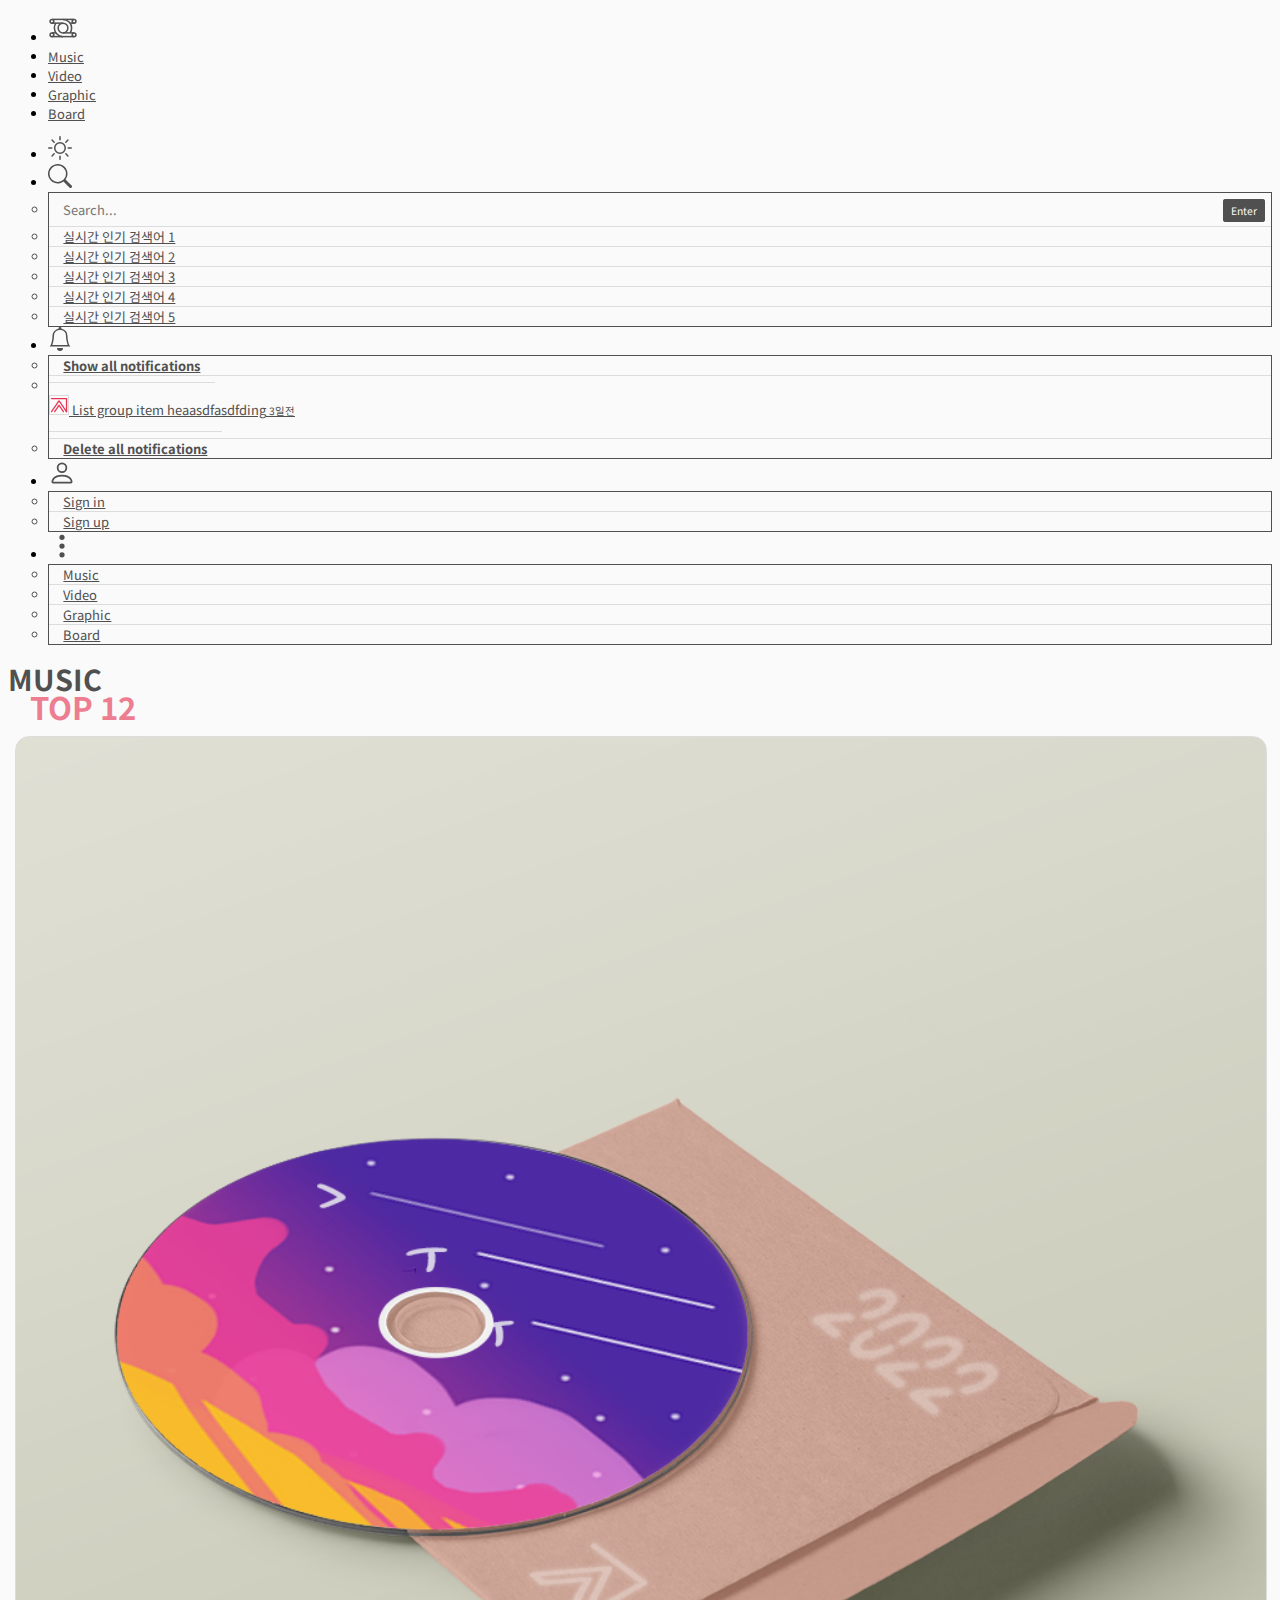
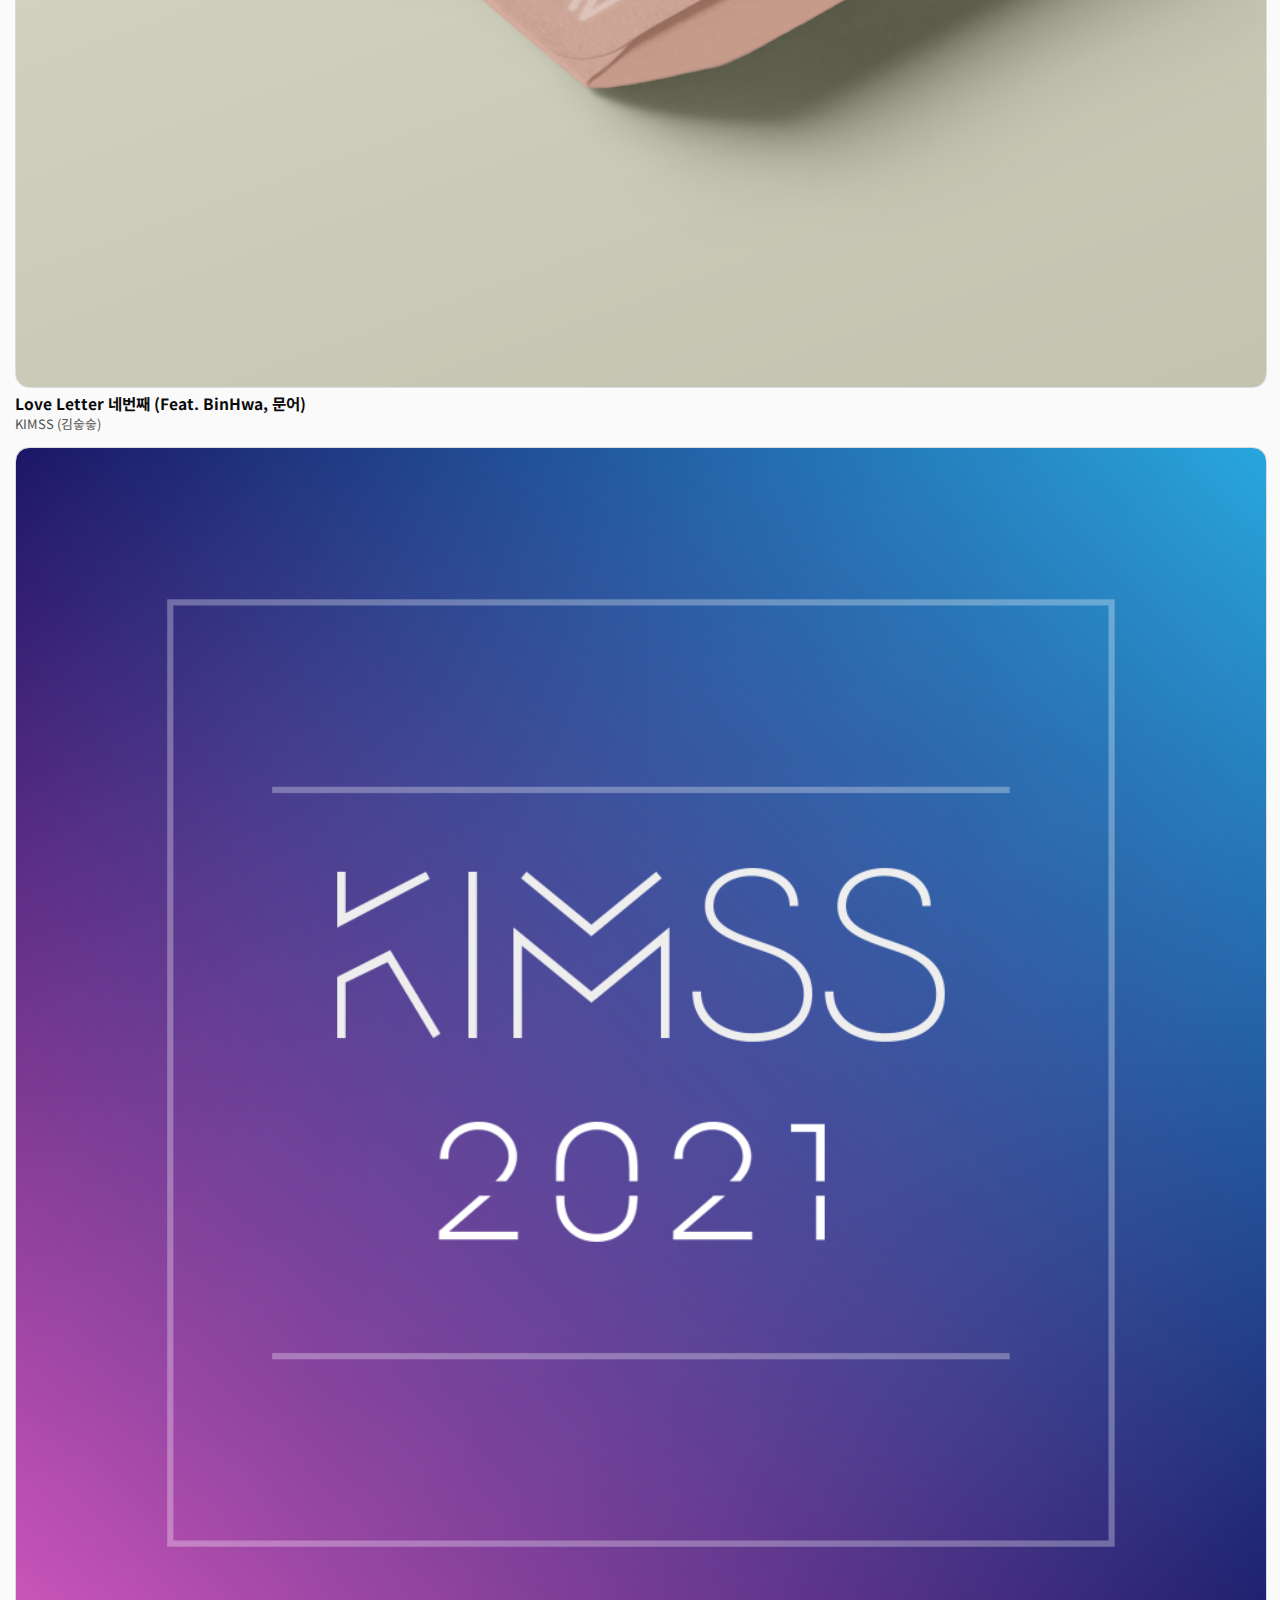
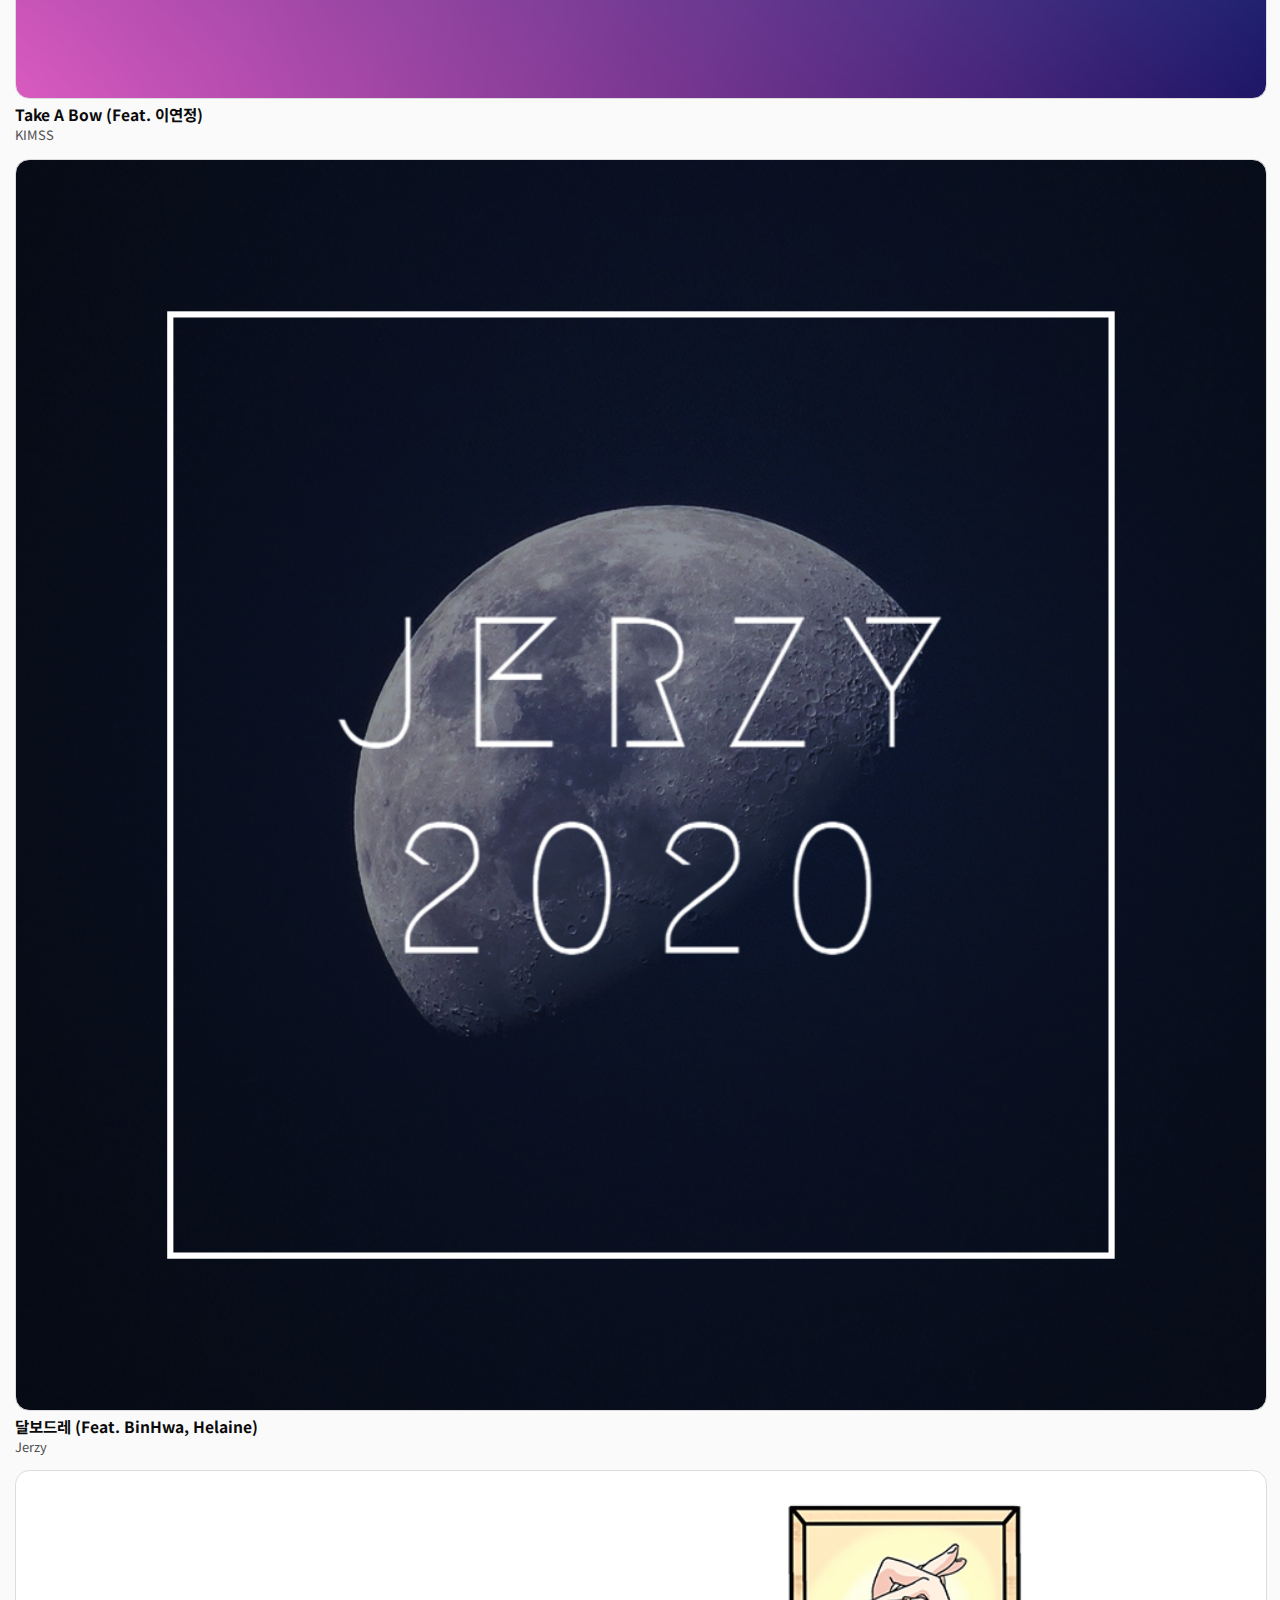
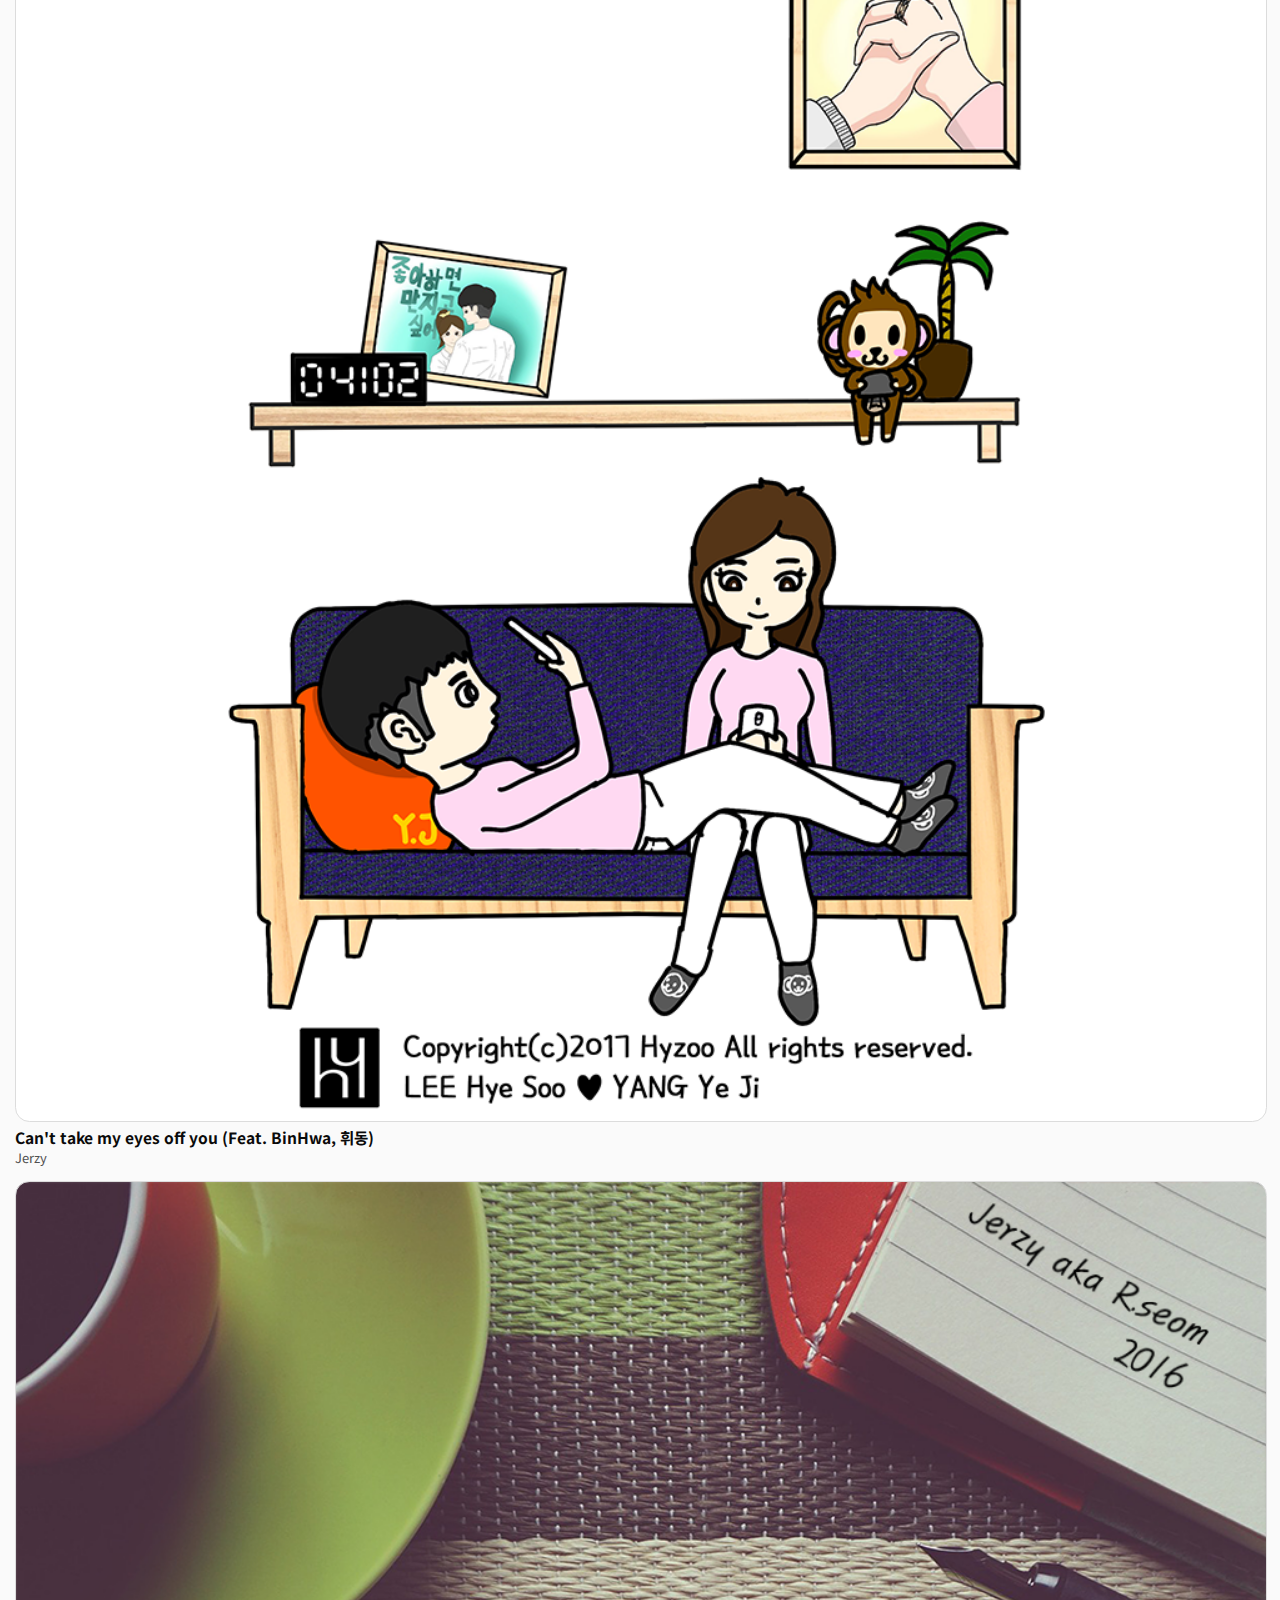
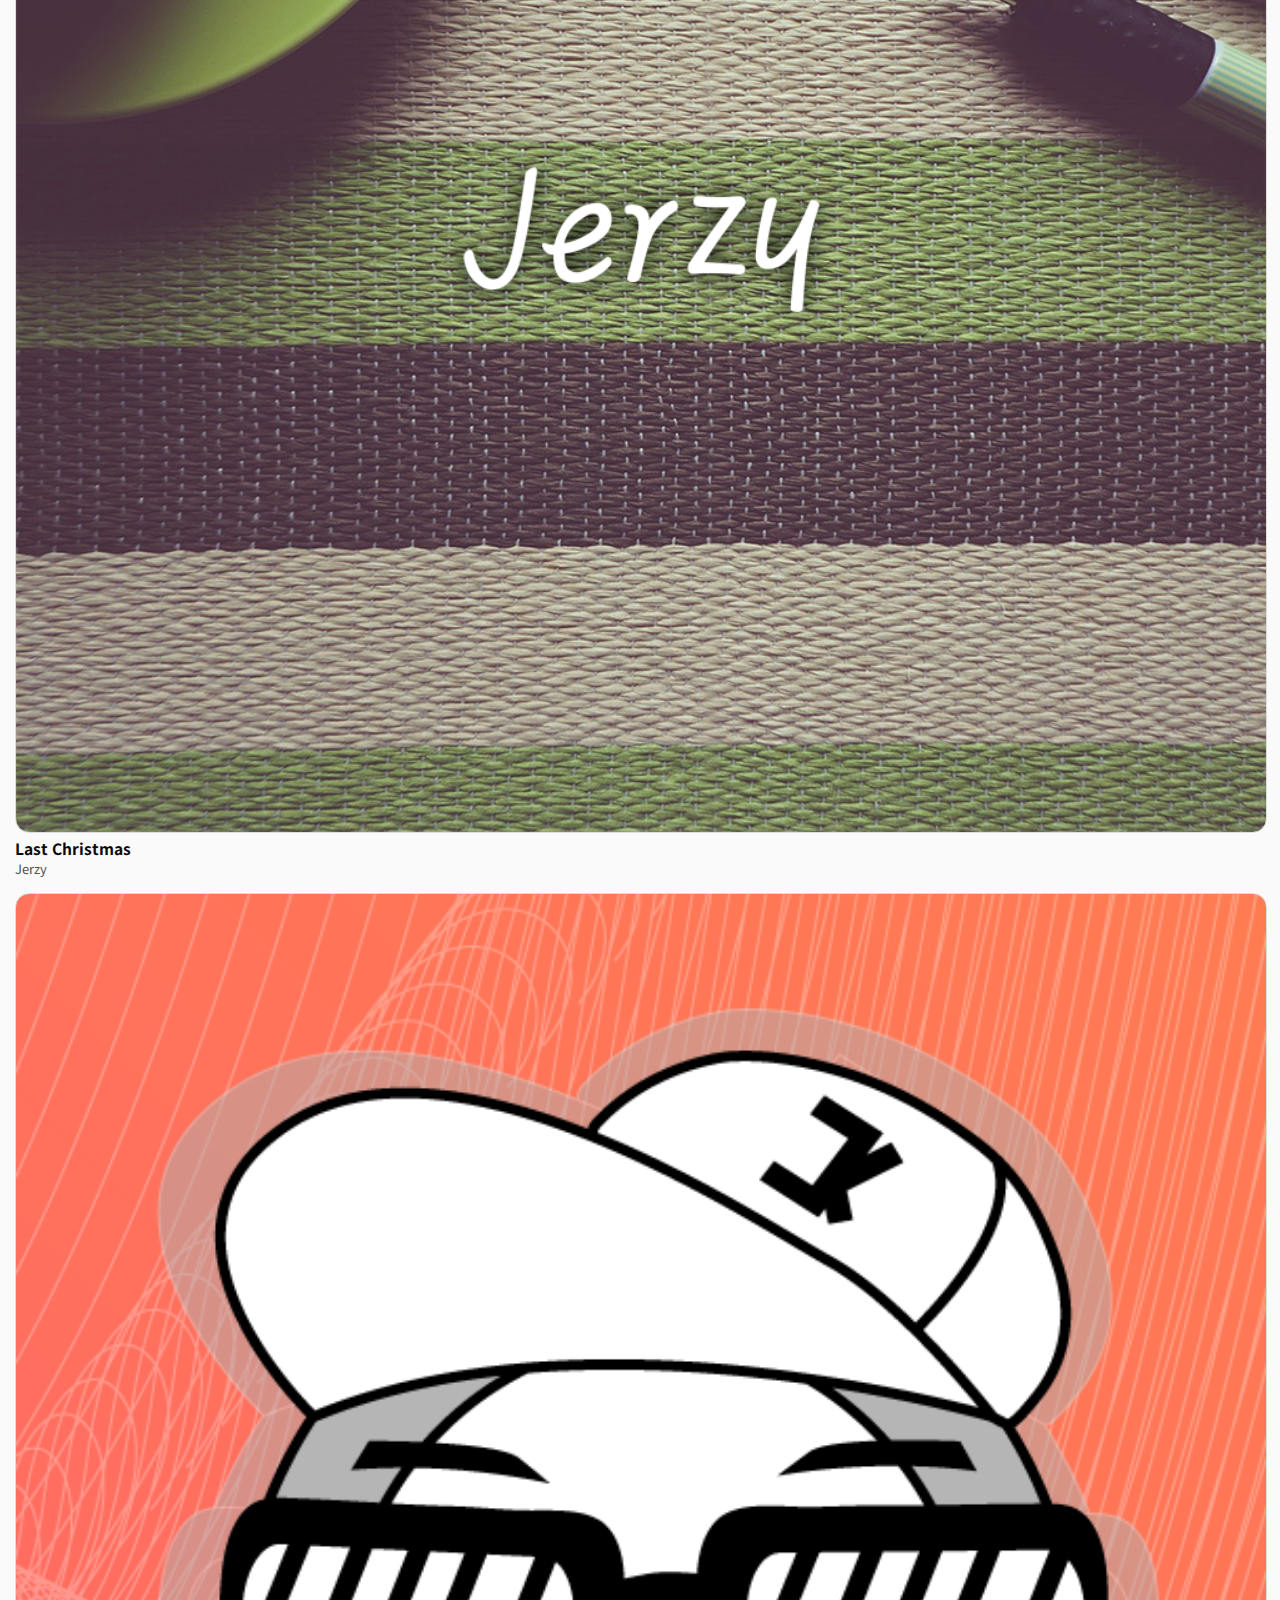
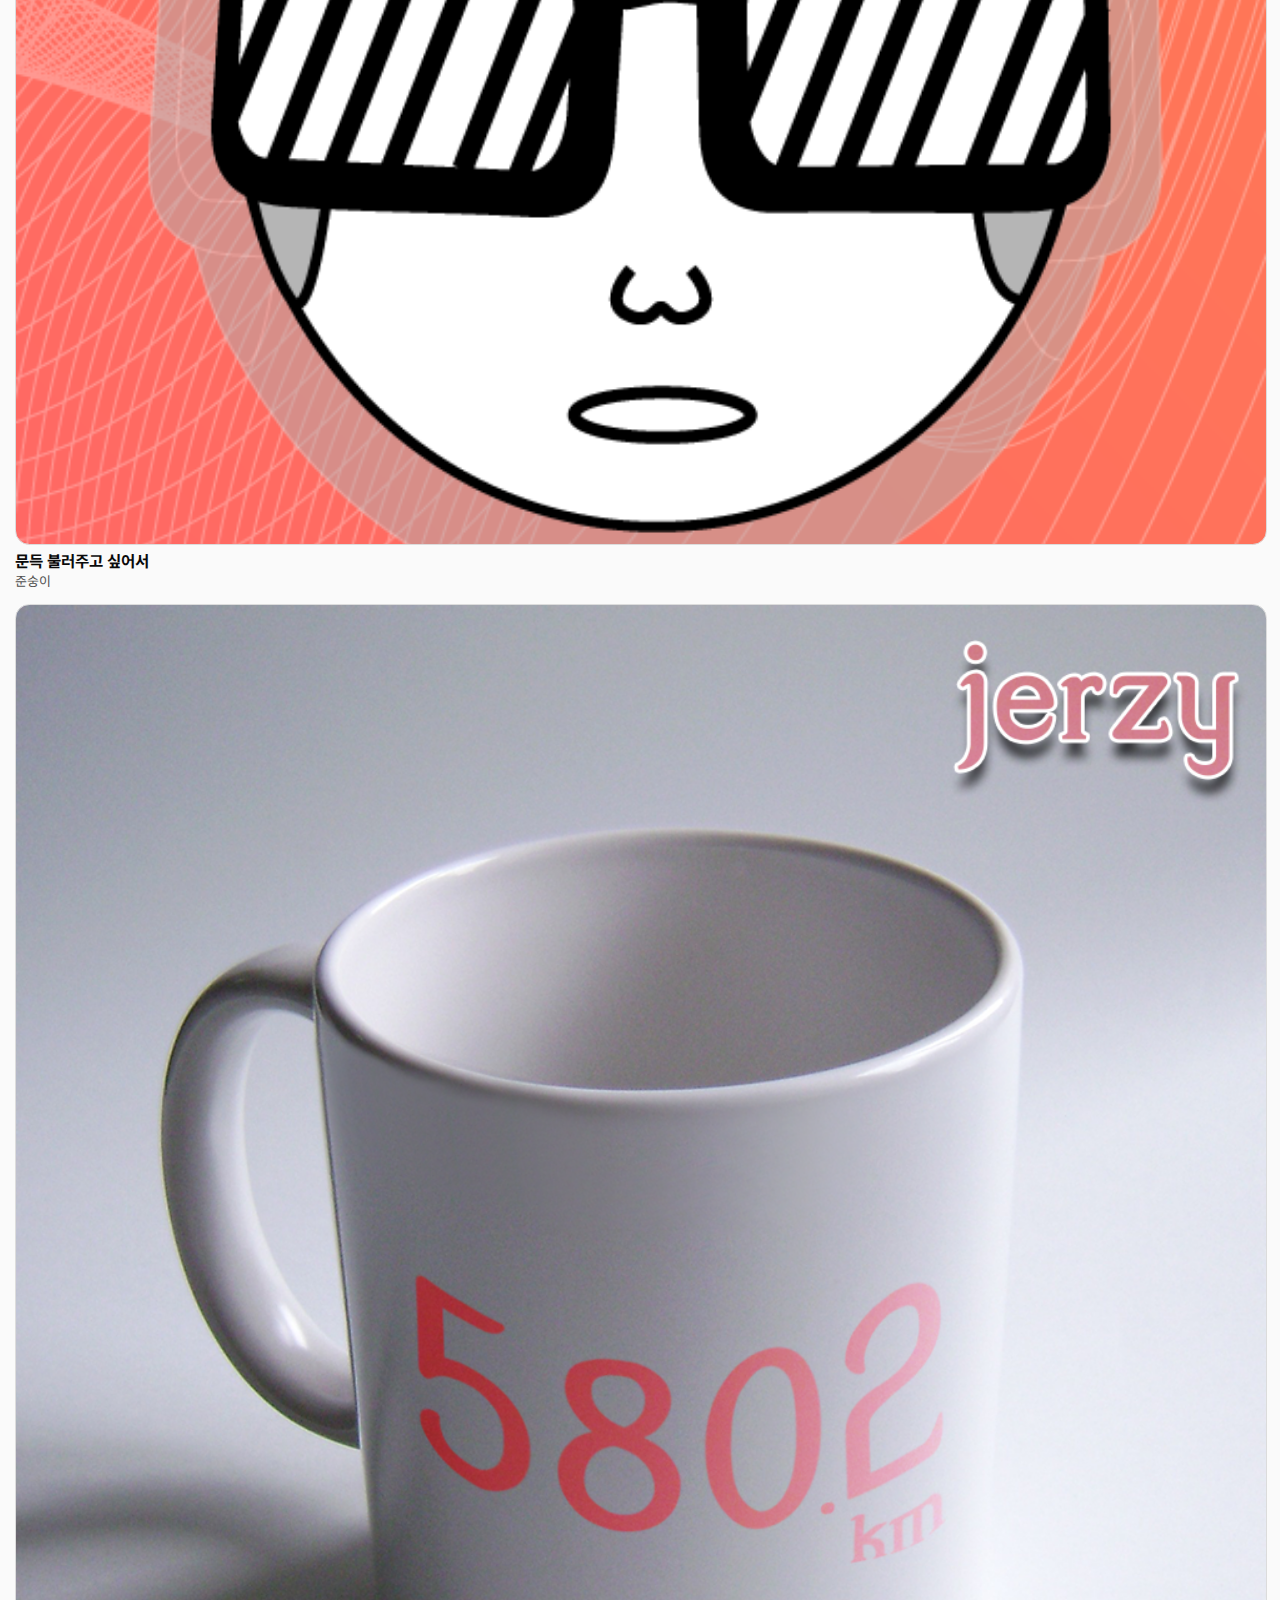
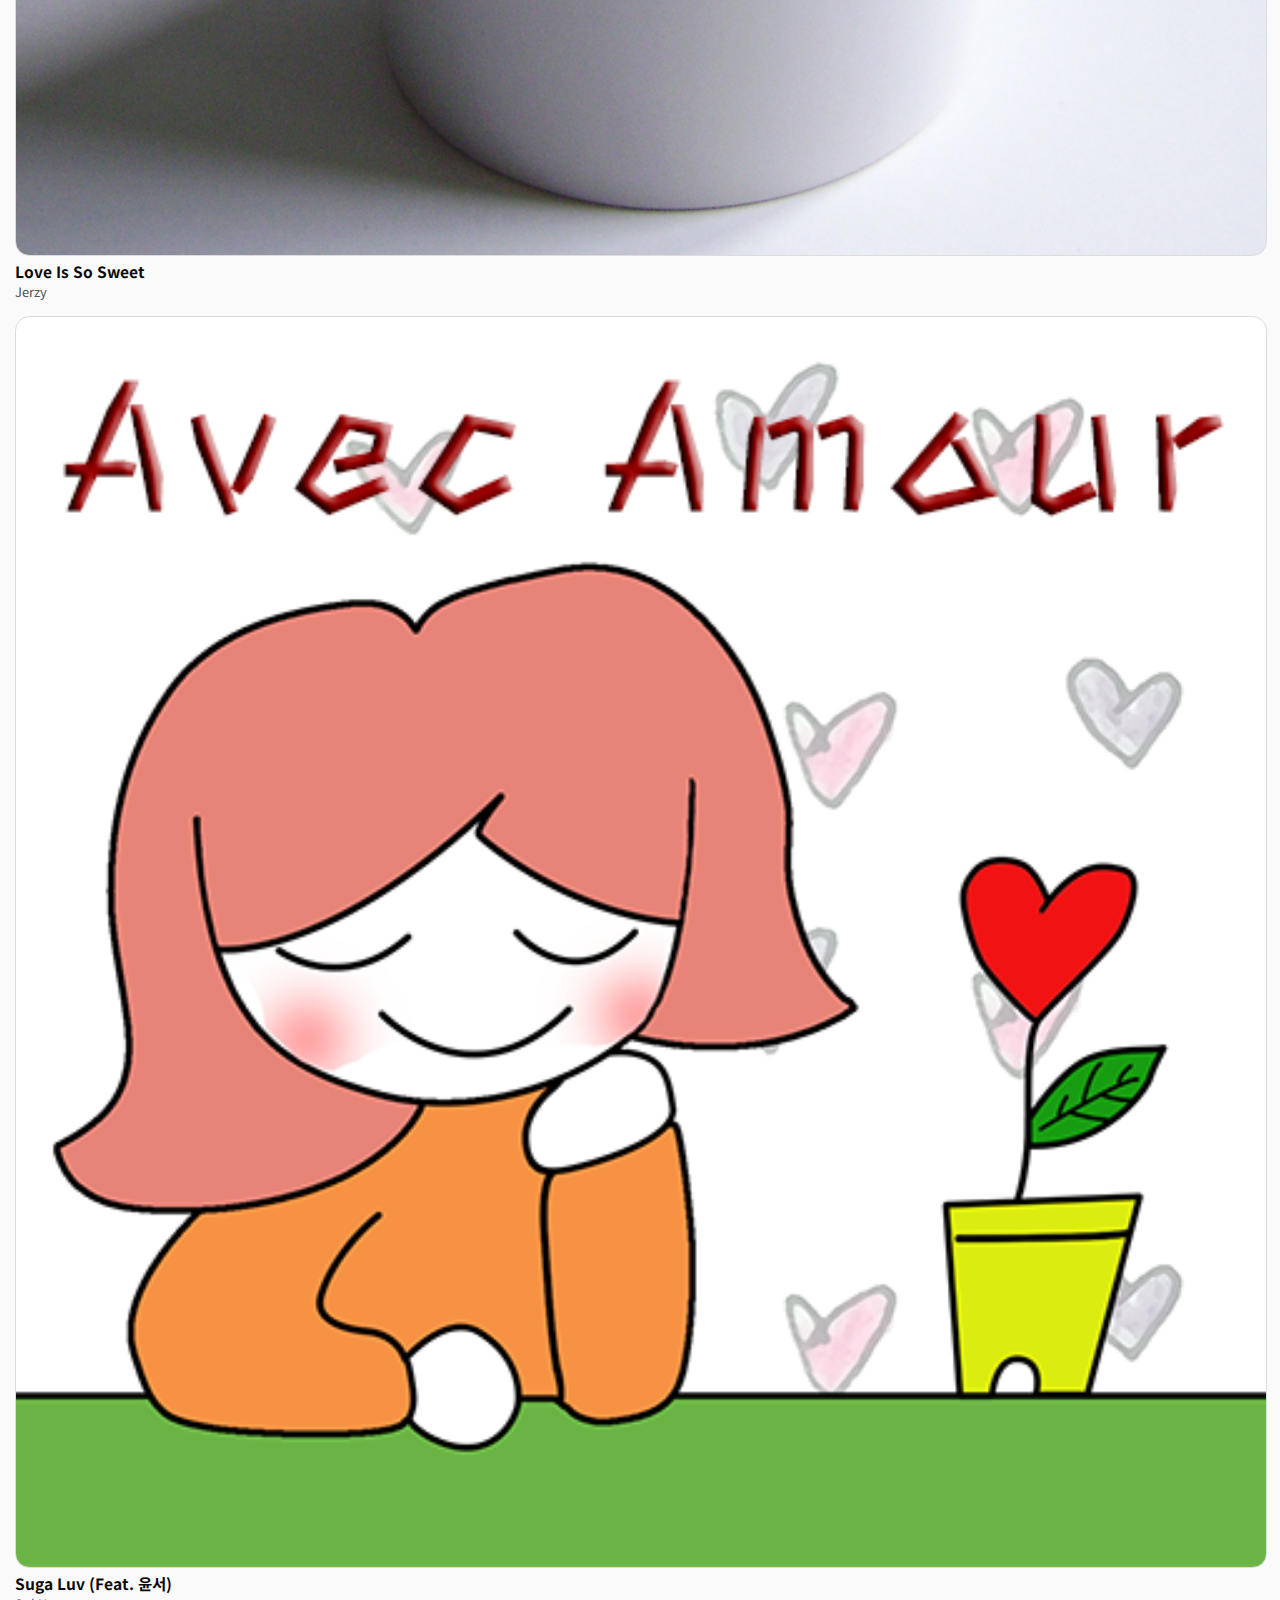
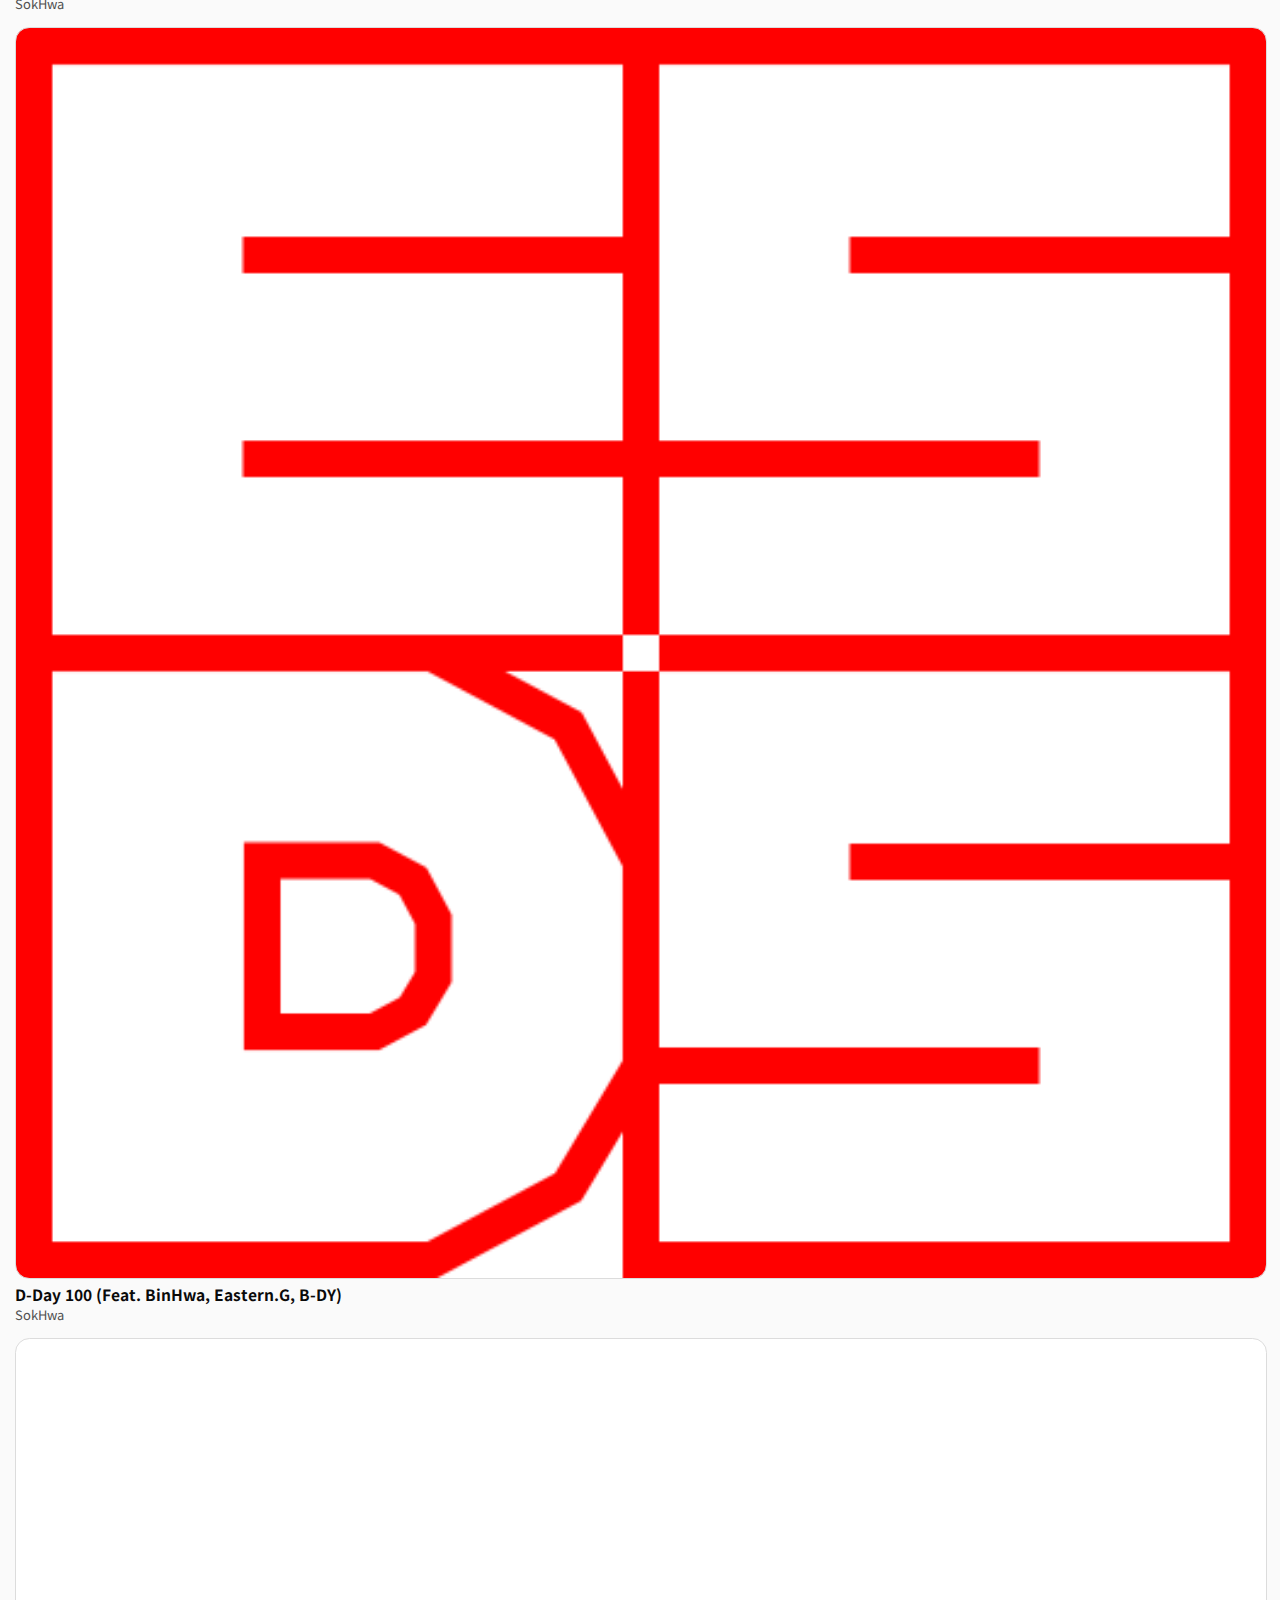
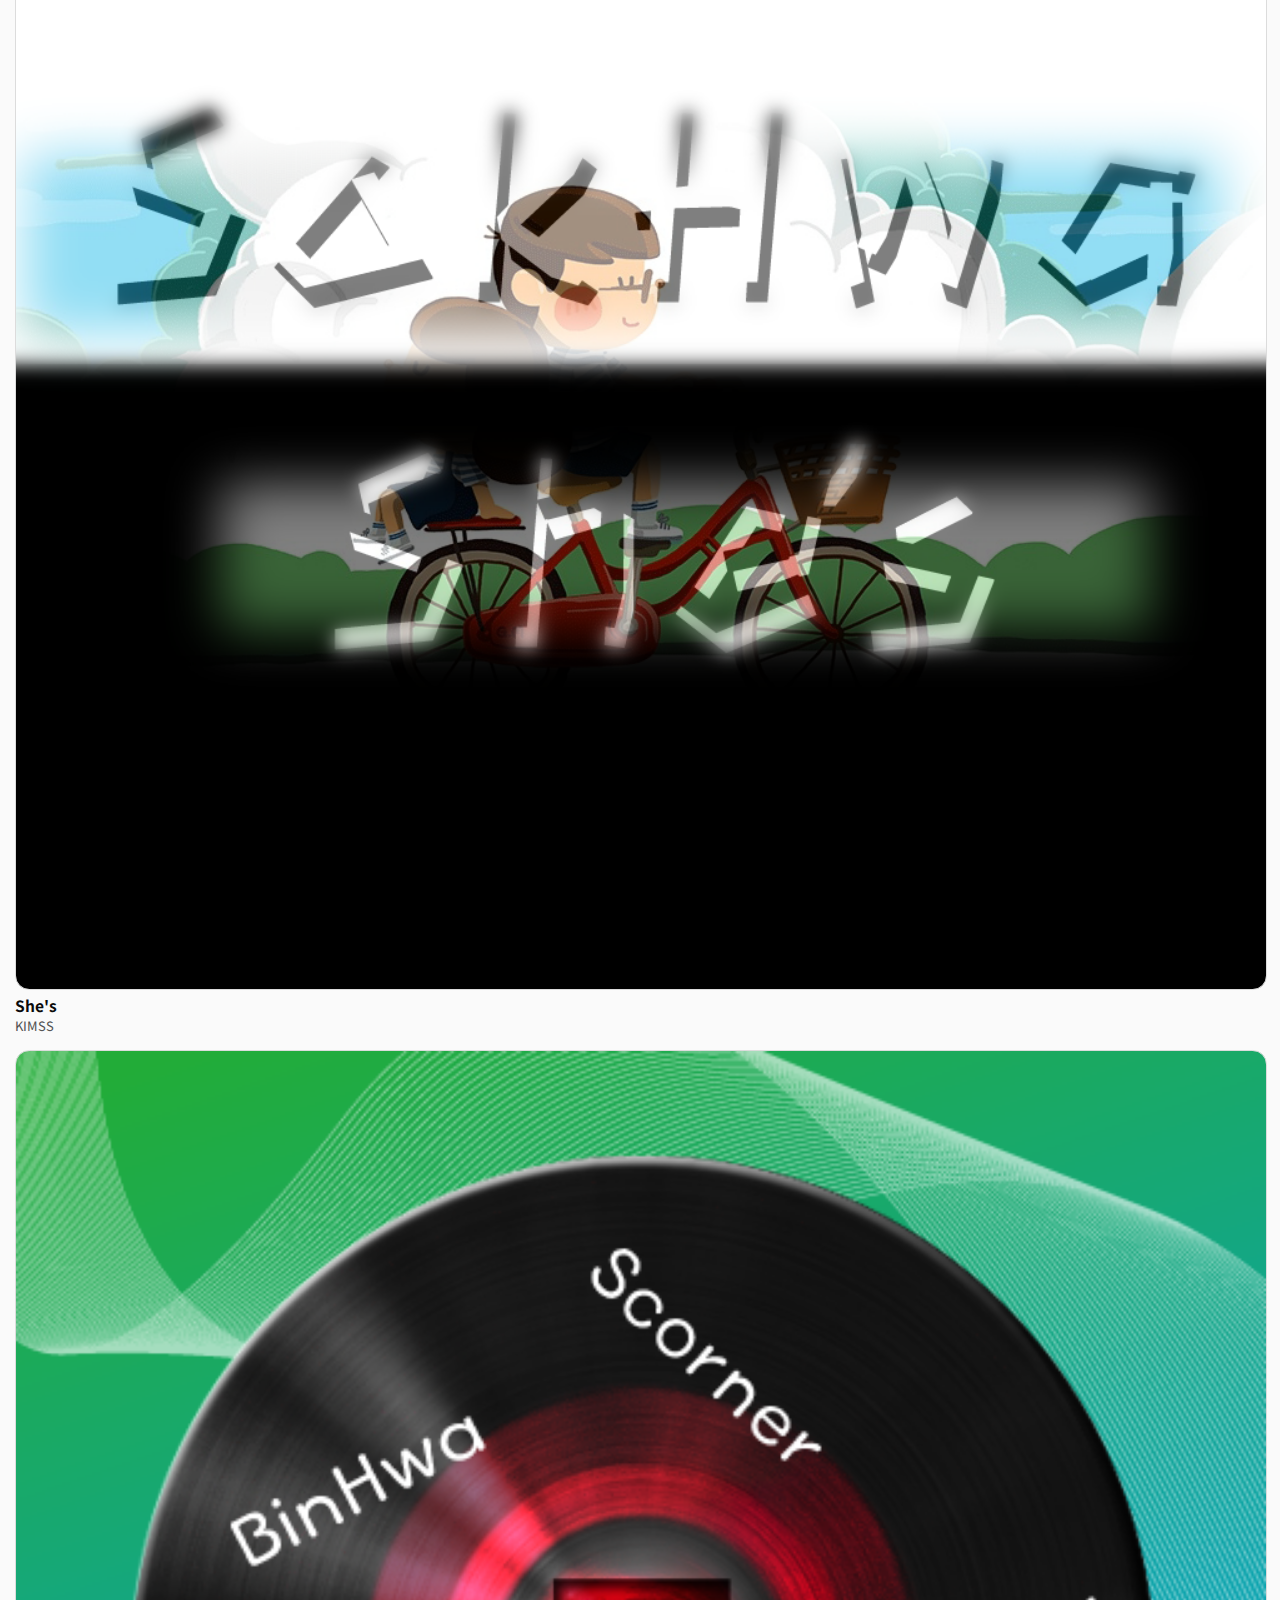
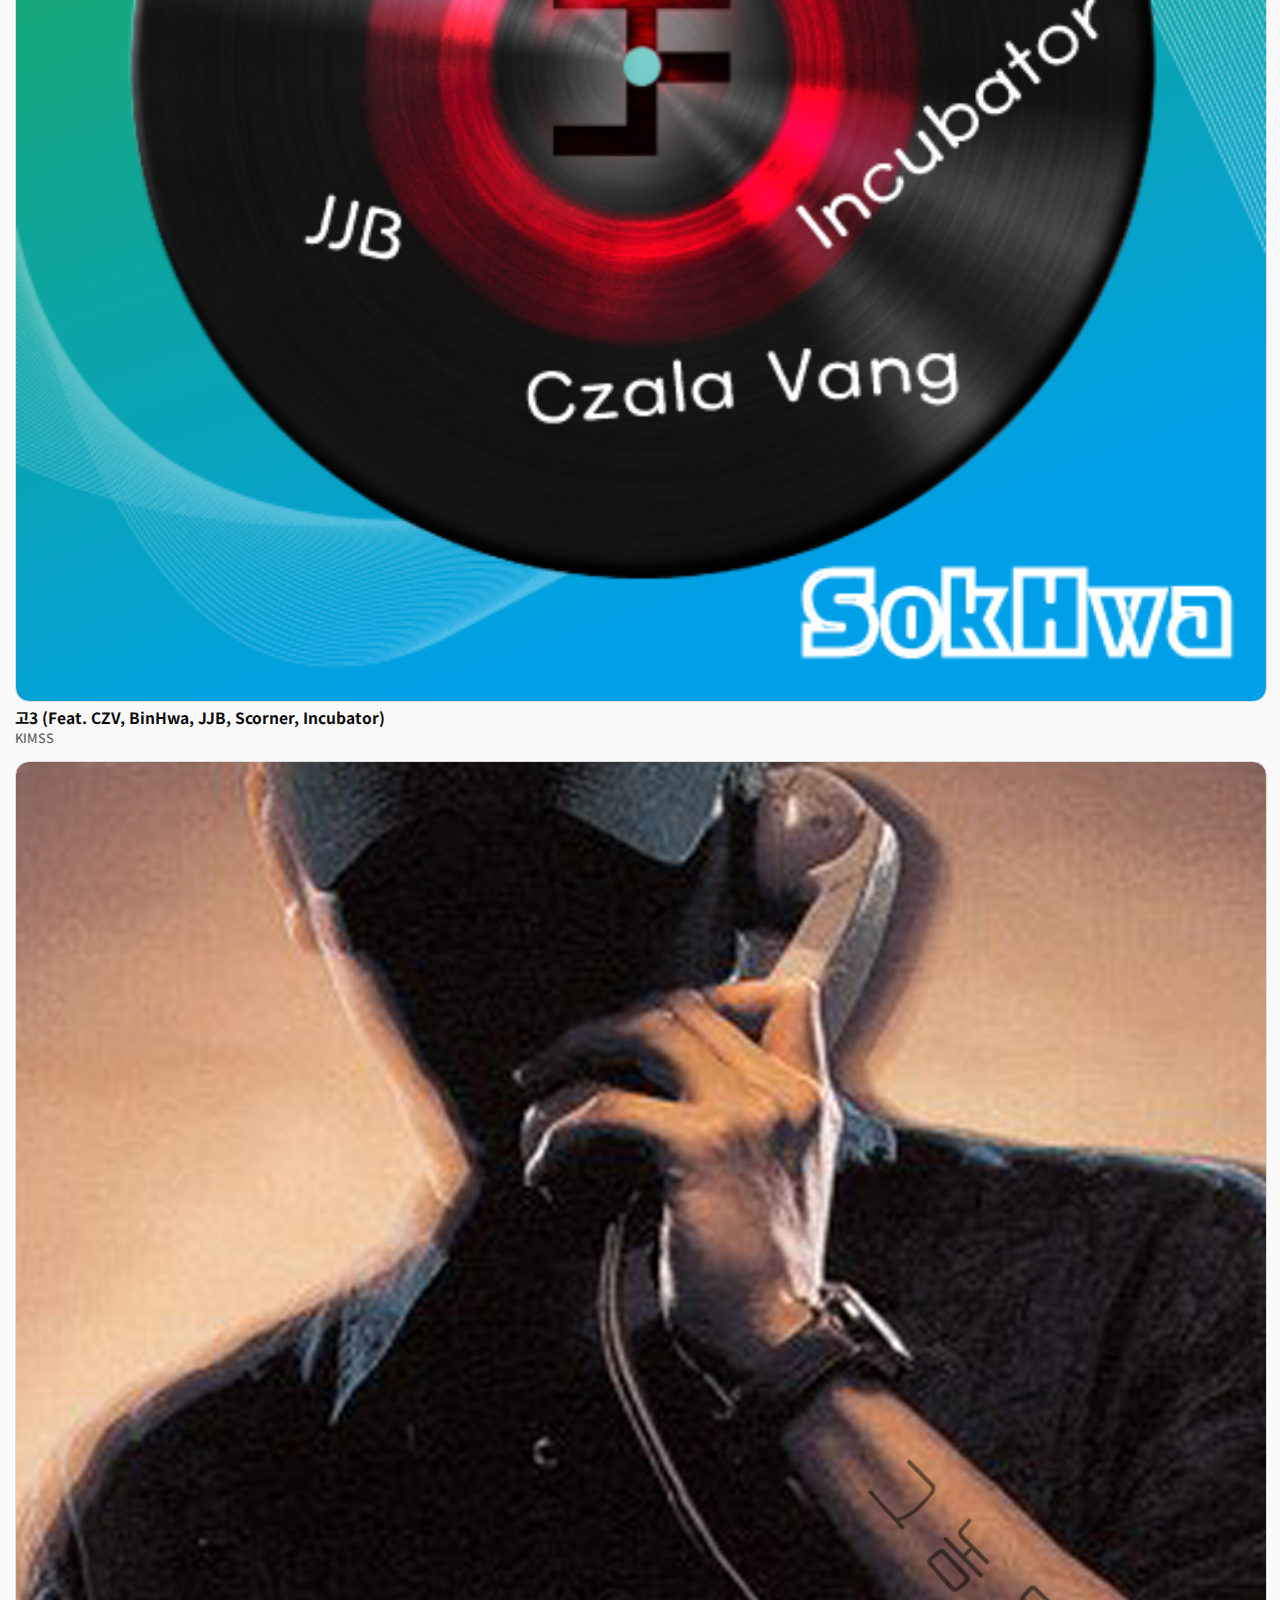
==== commit bf9c8a20: "음악 리스트" ====
--- a/index.html
+++ b/index.html
@@ -49,14 +49,18 @@
 <nav class="d-flex flex-wrap container p-2">
     <ul class="nav me-auto">
         <li class="nav-item align-self-center px-2 py-0">
-            <a class="d-block text-decoration-none" href="#">
+            <a class="d-block text-decoration-none" href="/">
                 <img class="logo-icon custom-change-icon" height="30" src="./resource/logo.svg">
             </a>
         </li>
-        <li class="nav-item d-none d-sm-flex"><a class="nav-link px-2 custom-text-color" href="#">Music</a></li>
-        <li class="nav-item d-none d-sm-flex"><a class="nav-link px-2 custom-text-color" href="#">Video</a></li>
-        <li class="nav-item d-none d-sm-flex"><a class="nav-link px-2 custom-text-color" href="#">Graphic</a></li>
-        <li class="nav-item d-none d-sm-flex"><a class="nav-link px-2 custom-text-color" href="#">Board</a></li>
+        <li class="nav-item d-none d-sm-flex"><a class="nav-link px-2 custom-text-color" href="music.html">Music</a>
+        </li>
+        <li class="nav-item d-none d-sm-flex"><a class="nav-link px-2 custom-text-color" href="video.html">Video</a>
+        </li>
+        <li class="nav-item d-none d-sm-flex"><a class="nav-link px-2 custom-text-color" href="graphic.html">Graphic</a>
+        </li>
+        <li class="nav-item d-none d-sm-flex"><a class="nav-link px-2 custom-text-color" href="board.html">Board</a>
+        </li>
     </ul>
 
     <ul class="nav mt-1">
@@ -96,7 +100,8 @@
                 </a>
                 <ul aria-labelledby="dropdownNoti"
                     class="custom-dropdown-menu dropdown-menu dropdown-menu-end text-small mt-2 custom-notification">
-                    <li><a class="dropdown-item custom-notification-header" href="#">Show all notifications</a></li>
+                    <li><a class="dropdown-item custom-notification-header" href="notification.html">Show all
+                        notifications</a></li>
                     <li>
                         <a class="dropdown-item" href="#">
                             <div class="d-flex w-100 justify-content-between">
@@ -121,8 +126,8 @@
                 </a>
                 <ul aria-labelledby="dropdownUser"
                     class="custom-dropdown-menu dropdown-menu dropdown-menu-end text-small mt-2">
-                    <li><a class="dropdown-item" href="#">Sign in</a></li>
-                    <li><a class="dropdown-item" href="#">Sign up</a></li>
+                    <li><a class="dropdown-item" href="signin.html">Sign in</a></li>
+                    <li><a class="dropdown-item" href="signup.html">Sign up</a></li>
                 </ul>
             </div>
         </li>
@@ -135,10 +140,10 @@
                 </a>
                 <ul aria-labelledby="dropdownMenu"
                     class="custom-dropdown-menu dropdown-menu dropdown-menu-end text-small mt-2">
-                    <li><a class="dropdown-item" href="#">Music</a></li>
-                    <li><a class="dropdown-item" href="#">Video</a></li>
-                    <li><a class="dropdown-item" href="#">Graphic</a></li>
-                    <li><a class="dropdown-item" href="#">Board</a></li>
+                    <li><a class="dropdown-item" href="music.html">Music</a></li>
+                    <li><a class="dropdown-item" href="video.html">Video</a></li>
+                    <li><a class="dropdown-item" href="graphic.html">Graphic</a></li>
+                    <li><a class="dropdown-item" href="board.html">Board</a></li>
                 </ul>
             </div>
         </li>
@@ -151,81 +156,120 @@
     <div class="container py-5 custom-rank">
         <div class="px-2 d-block d-sm-flex justify-content-between">
             <div class="custom-rank-title">
-                MUSIC
+                <a href="music.html">
+                    <strong>MUSIC</strong>
+                    <span>TOP 12</span>
+                </a>
             </div>
             <div class="custom-rank-contents">
                 <div class="row">
                     <div class="col-4 col-md-3 col-lg-2 col-xl-2">
-                        <div class="custom-rank-contents-list width-same-height"
-                             style="background-image: url('./test/2022.png')">
-                            <a href="#">2022 - SokHwa</a>
-                        </div>
-                    </div>
-                    <div class="col-4 col-md-3 col-lg-2 col-xl-2">
-                        <div class="custom-rank-contents-list width-same-height"
-                             style="background-image: url('./test/2021.png')">
-                            <a href="#">2021 - SokHwa</a>
-                        </div>
-                    </div>
-                    <div class="col-4 col-md-3 col-lg-2 col-xl-2">
-                        <div class="custom-rank-contents-list width-same-height"
-                             style="background-image: url('./test/2020.png')">
-                            <a href="#">2020 - SokHwa</a>
-                        </div>
-                    </div>
-                    <div class="col-4 col-md-3 col-lg-2 col-xl-2">
-                        <div class="custom-rank-contents-list width-same-height"
-                             style="background-image: url('./test/2017.png')">
-                            <a href="#">2017 - SokHwa</a>
-                        </div>
-                    </div>
-                    <div class="col-4 col-md-3 col-lg-2 col-xl-2">
-                        <div class="custom-rank-contents-list width-same-height"
-                             style="background-image: url('./test/2016.png')">
-                            <a href="#">2016 - SokHwa</a>
-                        </div>
-                    </div>
-                    <div class="col-4 col-md-3 col-lg-2 col-xl-2">
-                        <div class="custom-rank-contents-list width-same-height"
-                             style="background-image: url('./test/001.png')">
-                            <a href="#">001 - SokHwa</a>
-                        </div>
-                    </div>
-                    <div class="col-4 col-md-3 col-lg-2 col-xl-2">
-                        <div class="custom-rank-contents-list width-same-height"
-                             style="background-image: url('./test/002.png')">
-                            <a href="#">002 - Rb</a>
-                        </div>
-                    </div>
-                    <div class="col-4 col-md-3 col-lg-2 col-xl-2">
-                        <div class="custom-rank-contents-list width-same-height"
-                             style="background-image: url('./test/003.png')">
-                            <a href="#">003 - Hwaan</a>
-                        </div>
-                    </div>
-                    <div class="col-4 col-md-3 col-lg-2 col-xl-2">
-                        <div class="custom-rank-contents-list width-same-height"
-                             style="background-image: url('./test/004.png')">
-                            <a href="#">004 - Jerzy</a>
-                        </div>
-                    </div>
-                    <div class="col-4 col-md-3 col-lg-2 col-xl-2">
-                        <div class="custom-rank-contents-list width-same-height"
-                             style="background-image: url('./test/005.png')">
-                            <a href="#">005 - Kimss</a>
-                        </div>
-                    </div>
-                    <div class="col-4 col-md-3 col-lg-2 col-xl-2">
-                        <div class="custom-rank-contents-list width-same-height"
-                             style="background-image: url('./test/006.png')">
-                            <a href="#">006 - SokHwa</a>
-                        </div>
-                    </div>
-                    <div class="col-4 col-md-3 col-lg-2 col-xl-2">
-                        <div class="custom-rank-contents-list width-same-height"
-                             style="background-image: url('./test/007.png')">
-                            <a href="#">007 - Rb</a>
-                        </div>
+                        <a class="custom-rank-contents-box" href="music_v.html">
+                            <div class="custom-rank-contents-list width-same-height"
+                                 style="background-image: url('./test/2022.png')">
+                            </div>
+                            <strong>Love Letter 네번째 (Feat. BinHwa, 문어)</strong>
+                            <small>KIMSS (김슿슿)</small>
+                        </a>
+                    </div>
+                    <div class="col-4 col-md-3 col-lg-2 col-xl-2">
+                        <a class="custom-rank-contents-box" href="music_v.html">
+                            <div class="custom-rank-contents-list width-same-height"
+                                 style="background-image: url('./test/2021.png')">
+                            </div>
+                            <strong>Take A Bow (Feat. 이연정)</strong>
+                            <small>KIMSS</small>
+                        </a>
+                    </div>
+                    <div class="col-4 col-md-3 col-lg-2 col-xl-2">
+                        <a class="custom-rank-contents-box" href="music_v.html">
+                            <div class="custom-rank-contents-list width-same-height"
+                                 style="background-image: url('./test/2020.png')">
+                            </div>
+                            <strong>달보드레 (Feat. BinHwa, Helaine)</strong>
+                            <small>Jerzy</small>
+                        </a>
+                    </div>
+                    <div class="col-4 col-md-3 col-lg-2 col-xl-2">
+                        <a class="custom-rank-contents-box" href="music_v.html">
+                            <div class="custom-rank-contents-list width-same-height"
+                                 style="background-image: url('./test/2017.png')">
+                            </div>
+                            <strong>Can't take my eyes off you (Feat. BinHwa, 휘동)</strong>
+                            <small>Jerzy</small>
+                        </a>
+                    </div>
+                    <div class="col-4 col-md-3 col-lg-2 col-xl-2">
+                        <a class="custom-rank-contents-box" href="music_v.html">
+                            <div class="custom-rank-contents-list width-same-height"
+                                 style="background-image: url('./test/2016.png')">
+                            </div>
+                            <strong>Last Christmas</strong>
+                            <small>Jerzy</small>
+                        </a>
+                    </div>
+                    <div class="col-4 col-md-3 col-lg-2 col-xl-2">
+                        <a class="custom-rank-contents-box" href="music_v.html">
+                            <div class="custom-rank-contents-list width-same-height"
+                                 style="background-image: url('./test/001.png')">
+                            </div>
+                            <strong>문득 불러주고 싶어서</strong>
+                            <small>준숭이</small>
+                        </a>
+                    </div>
+                    <div class="col-4 col-md-3 col-lg-2 col-xl-2">
+                        <a class="custom-rank-contents-box" href="music_v.html">
+                            <div class="custom-rank-contents-list width-same-height"
+                                 style="background-image: url('./test/002.png')">
+                            </div>
+                            <strong>Love Is So Sweet</strong>
+                            <small>Jerzy</small>
+                        </a>
+                    </div>
+                    <div class="col-4 col-md-3 col-lg-2 col-xl-2">
+                        <a class="custom-rank-contents-box" href="music_v.html">
+                            <div class="custom-rank-contents-list width-same-height"
+                                 style="background-image: url('./test/003.png')">
+                            </div>
+                            <strong>Suga Luv (Feat. 윤서)</strong>
+                            <small>SokHwa</small>
+                        </a>
+                    </div>
+                    <div class="col-4 col-md-3 col-lg-2 col-xl-2">
+                        <a class="custom-rank-contents-box" href="music_v.html">
+                            <div class="custom-rank-contents-list width-same-height"
+                                 style="background-image: url('./test/004.png')">
+                            </div>
+                            <strong>D-Day 100 (Feat. BinHwa, Eastern.G, B-DY)</strong>
+                            <small>SokHwa</small>
+                        </a>
+                    </div>
+                    <div class="col-4 col-md-3 col-lg-2 col-xl-2">
+                        <a class="custom-rank-contents-box" href="music_v.html">
+                            <div class="custom-rank-contents-list width-same-height"
+                                 style="background-image: url('./test/005.png')">
+                            </div>
+                            <strong>She's</strong>
+                            <small>KIMSS</small>
+                        </a>
+                    </div>
+                    <div class="col-4 col-md-3 col-lg-2 col-xl-2">
+                        <a class="custom-rank-contents-box" href="music_v.html">
+                            <div class="custom-rank-contents-list width-same-height"
+                                 style="background-image: url('./test/006.png')">
+                            </div>
+                            <strong>고3 (Feat. CZV, BinHwa, JJB, Scorner, Incubator)</strong>
+                            <small>KIMSS</small>
+                        </a>
+                    </div>
+                    <div class="col-4 col-md-3 col-lg-2 col-xl-2">
+                        <a class="custom-rank-contents-box" href="music_v.html">
+                            <div class="custom-rank-contents-list width-same-height"
+                                 style="background-image: url('./test/007.png')">
+                            </div>
+                            <strong>너가 들을지 모르겠지만</strong>
+                            <small>Jerzy</small>
+                        </a>
                     </div>
                 </div>
             </div>
@@ -235,81 +279,120 @@
     <div class="container py-5 custom-rank">
         <div class="px-2 d-block d-sm-flex justify-content-between">
             <div class="custom-rank-title">
-                VIDEO
+                <a href="video.html">
+                    <strong>VIDEO</strong>
+                    <span>TOP 12</span>
+                </a>
             </div>
             <div class="custom-rank-contents">
                 <div class="row">
                     <div class="col-4 col-md-3 col-lg-2 col-xl-2">
-                        <div class="custom-rank-contents-list width-same-height"
-                             style="background-image: url('./test/2022.png')">
-                            <a href="#">2022 - SokHwa</a>
-                        </div>
-                    </div>
-                    <div class="col-4 col-md-3 col-lg-2 col-xl-2">
-                        <div class="custom-rank-contents-list width-same-height"
-                             style="background-image: url('./test/2021.png')">
-                            <a href="#">2021 - SokHwa</a>
-                        </div>
-                    </div>
-                    <div class="col-4 col-md-3 col-lg-2 col-xl-2">
-                        <div class="custom-rank-contents-list width-same-height"
-                             style="background-image: url('./test/2020.png')">
-                            <a href="#">2020 - SokHwa</a>
-                        </div>
-                    </div>
-                    <div class="col-4 col-md-3 col-lg-2 col-xl-2">
-                        <div class="custom-rank-contents-list width-same-height"
-                             style="background-image: url('./test/2017.png')">
-                            <a href="#">2017 - SokHwa</a>
-                        </div>
-                    </div>
-                    <div class="col-4 col-md-3 col-lg-2 col-xl-2">
-                        <div class="custom-rank-contents-list width-same-height"
-                             style="background-image: url('./test/2016.png')">
-                            <a href="#">2016 - SokHwa</a>
-                        </div>
-                    </div>
-                    <div class="col-4 col-md-3 col-lg-2 col-xl-2">
-                        <div class="custom-rank-contents-list width-same-height"
-                             style="background-image: url('./test/008.png')">
-                            <a href="#">008 - SokHwa</a>
-                        </div>
-                    </div>
-                    <div class="col-4 col-md-3 col-lg-2 col-xl-2">
-                        <div class="custom-rank-contents-list width-same-height"
-                             style="background-image: url('./test/009.png')">
-                            <a href="#">009 - Rb</a>
-                        </div>
-                    </div>
-                    <div class="col-4 col-md-3 col-lg-2 col-xl-2">
-                        <div class="custom-rank-contents-list width-same-height"
-                             style="background-image: url('./test/010.png')">
-                            <a href="#">010 - Hwaan</a>
-                        </div>
-                    </div>
-                    <div class="col-4 col-md-3 col-lg-2 col-xl-2">
-                        <div class="custom-rank-contents-list width-same-height"
-                             style="background-image: url('./test/011.jpg')">
-                            <a href="#">011 - Jerzy</a>
-                        </div>
-                    </div>
-                    <div class="col-4 col-md-3 col-lg-2 col-xl-2">
-                        <div class="custom-rank-contents-list width-same-height"
-                             style="background-image: url('./test/012.png')">
-                            <a href="#">012 - Kimss</a>
-                        </div>
-                    </div>
-                    <div class="col-4 col-md-3 col-lg-2 col-xl-2">
-                        <div class="custom-rank-contents-list width-same-height"
-                             style="background-image: url('./test/013.jpg')">
-                            <a href="#">013 - SokHwa</a>
-                        </div>
-                    </div>
-                    <div class="col-4 col-md-3 col-lg-2 col-xl-2">
-                        <div class="custom-rank-contents-list width-same-height"
-                             style="background-image: url('./test/014.jpg')">
-                            <a href="#">014 - Rb</a>
-                        </div>
+                        <a class="custom-rank-contents-box" href="video_v.html">
+                            <div class="custom-rank-contents-list width-same-height"
+                                 style="background-image: url('./test/001.png')">
+                            </div>
+                            <strong>Couple Song</strong>
+                            <small>준숭이</small>
+                        </a>
+                    </div>
+                    <div class="col-4 col-md-3 col-lg-2 col-xl-2">
+                        <a class="custom-rank-contents-box" href="video_v.html">
+                            <div class="custom-rank-contents-list width-same-height"
+                                 style="background-image: url('./test/002.png')">
+                            </div>
+                            <strong>히히하헤호</strong>
+                            <small>Jerzy</small>
+                        </a>
+                    </div>
+                    <div class="col-4 col-md-3 col-lg-2 col-xl-2">
+                        <a class="custom-rank-contents-box" href="video_v.html">
+                            <div class="custom-rank-contents-list width-same-height"
+                                 style="background-image: url('./test/003.png')">
+                            </div>
+                            <strong>Avec Amour</strong>
+                            <small>SokHwa</small>
+                        </a>
+                    </div>
+                    <div class="col-4 col-md-3 col-lg-2 col-xl-2">
+                        <a class="custom-rank-contents-box" href="video_v.html">
+                            <div class="custom-rank-contents-list width-same-height"
+                                 style="background-image: url('./test/004.png')">
+                            </div>
+                            <strong>D-Day 100 (Feat. BinHwa, Eastern.G, B-DY)</strong>
+                            <small>SokHwa</small>
+                        </a>
+                    </div>
+                    <div class="col-4 col-md-3 col-lg-2 col-xl-2">
+                        <a class="custom-rank-contents-box" href="video_v.html">
+                            <div class="custom-rank-contents-list width-same-height"
+                                 style="background-image: url('./test/005.png')">
+                            </div>
+                            <strong>She's</strong>
+                            <small>SokHwa</small>
+                        </a>
+                    </div>
+                    <div class="col-4 col-md-3 col-lg-2 col-xl-2">
+                        <a class="custom-rank-contents-box" href="video_v.html">
+                            <div class="custom-rank-contents-list width-same-height"
+                                 style="background-image: url('./test/006.png')">
+                            </div>
+                            <strong>고3 (Feat. CZV, BinHwa, JJB, Scorner, Incubator)</strong>
+                            <small>Jerzy</small>
+                        </a>
+                    </div>
+                    <div class="col-4 col-md-3 col-lg-2 col-xl-2">
+                        <a class="custom-rank-contents-box" href="video_v.html">
+                            <div class="custom-rank-contents-list width-same-height"
+                                 style="background-image: url('./test/007.png')">
+                            </div>
+                            <strong>그 놈 목소리</strong>
+                            <small>SokHwa</small>
+                        </a>
+                    </div>
+                    <div class="col-4 col-md-3 col-lg-2 col-xl-2">
+                        <a class="custom-rank-contents-box" href="video_v.html">
+                            <div class="custom-rank-contents-list width-same-height"
+                                 style="background-image: url('./test/008.png')">
+                            </div>
+                            <strong>여자친구가 생겼으면 좋겠다</strong>
+                            <small>Jerzy</small>
+                        </a>
+                    </div>
+                    <div class="col-4 col-md-3 col-lg-2 col-xl-2">
+                        <a class="custom-rank-contents-box" href="video_v.html">
+                            <div class="custom-rank-contents-list width-same-height"
+                                 style="background-image: url('./test/009.png')">
+                            </div>
+                            <strong>반반 (Feat. BinHwa)</strong>
+                            <small>Jerzy</small>
+                        </a>
+                    </div>
+                    <div class="col-4 col-md-3 col-lg-2 col-xl-2">
+                        <a class="custom-rank-contents-box" href="video_v.html">
+                            <div class="custom-rank-contents-list width-same-height"
+                                 style="background-image: url('./test/010.png')">
+                            </div>
+                            <strong>너뿐이야</strong>
+                            <small>SokHwa</small>
+                        </a>
+                    </div>
+                    <div class="col-4 col-md-3 col-lg-2 col-xl-2">
+                        <a class="custom-rank-contents-box" href="video_v.html">
+                            <div class="custom-rank-contents-list width-same-height"
+                                 style="background-image: url('./test/011.jpg')">
+                            </div>
+                            <strong>우리와 함께 하시죠 (Feat. BinHwa, BanZin)</strong>
+                            <small>SokHwa</small>
+                        </a>
+                    </div>
+                    <div class="col-4 col-md-3 col-lg-2 col-xl-2">
+                        <a class="custom-rank-contents-box" href="video_v.html">
+                            <div class="custom-rank-contents-list width-same-height"
+                                 style="background-image: url('./test/012.png')">
+                            </div>
+                            <strong>카페에 앉아 (Feat. 김민구 of 239.1034)</strong>
+                            <small>SokHwa</small>
+                        </a>
                     </div>
                 </div>
             </div>
@@ -318,94 +401,126 @@
     <div class="container py-5 custom-rank">
         <div class="px-2 d-block d-sm-flex justify-content-between">
             <div class="custom-rank-title">
-                GRAPHIC
+                <a href="graphic.html">
+                    <strong>GRAPHIC</strong>
+                    <span>TOP 12</span>
+                </a>
             </div>
             <div class="custom-rank-contents">
                 <div class="row">
                     <div class="col-4 col-md-3 col-lg-2 col-xl-2">
-                        <div class="custom-rank-contents-list width-same-height"
-                             style="background-image: url('./test/2022.png')">
-                            <a href="#">2022 - SokHwa</a>
-                        </div>
-                    </div>
-                    <div class="col-4 col-md-3 col-lg-2 col-xl-2">
-                        <div class="custom-rank-contents-list width-same-height"
-                             style="background-image: url('./test/2021.png')">
-                            <a href="#">2021 - SokHwa</a>
-                        </div>
-                    </div>
-                    <div class="col-4 col-md-3 col-lg-2 col-xl-2">
-                        <div class="custom-rank-contents-list width-same-height"
-                             style="background-image: url('./test/2020.png')">
-                            <a href="#">2020 - SokHwa</a>
-                        </div>
-                    </div>
-                    <div class="col-4 col-md-3 col-lg-2 col-xl-2">
-                        <div class="custom-rank-contents-list width-same-height"
-                             style="background-image: url('./test/2017.png')">
-                            <a href="#">2017 - SokHwa</a>
-                        </div>
-                    </div>
-                    <div class="col-4 col-md-3 col-lg-2 col-xl-2">
-                        <div class="custom-rank-contents-list width-same-height"
-                             style="background-image: url('./test/2016.png')">
-                            <a href="#">2016 - SokHwa</a>
-                        </div>
-                    </div>
-                    <div class="col-4 col-md-3 col-lg-2 col-xl-2">
-                        <div class="custom-rank-contents-list width-same-height"
-                             style="background-image: url('./test/015.jpg')">
-                            <a href="#">015 - SokHwa</a>
-                        </div>
-                    </div>
-                    <div class="col-4 col-md-3 col-lg-2 col-xl-2">
-                        <div class="custom-rank-contents-list width-same-height"
-                             style="background-image: url('./test/016.png')">
-                            <a href="#">016 - Rb</a>
-                        </div>
-                    </div>
-                    <div class="col-4 col-md-3 col-lg-2 col-xl-2">
-                        <div class="custom-rank-contents-list width-same-height"
-                             style="background-image: url('./test/017.png')">
-                            <a href="#">017 - Hwaan</a>
-                        </div>
-                    </div>
-                    <div class="col-4 col-md-3 col-lg-2 col-xl-2">
-                        <div class="custom-rank-contents-list width-same-height"
-                             style="background-image: url('./test/001.png')">
-                            <a href="#">001 - Jerzy</a>
-                        </div>
-                    </div>
-                    <div class="col-4 col-md-3 col-lg-2 col-xl-2">
-                        <div class="custom-rank-contents-list width-same-height"
-                             style="background-image: url('./test/002.png')">
-                            <a href="#">002 - Kimss</a>
-                        </div>
-                    </div>
-                    <div class="col-4 col-md-3 col-lg-2 col-xl-2">
-                        <div class="custom-rank-contents-list width-same-height"
-                             style="background-image: url('./test/003.png')">
-                            <a href="#">003 - SokHwa</a>
-                        </div>
-                    </div>
-                    <div class="col-4 col-md-3 col-lg-2 col-xl-2">
-                        <div class="custom-rank-contents-list width-same-height"
-                             style="background-image: url('./test/004.png')">
-                            <a href="#">004 - Rb</a>
-                        </div>
+                        <a class="custom-rank-contents-box" href="graphic_v.html">
+                            <div class="custom-rank-contents-list width-same-height"
+                                 style="background-image: url('./test/013.jpg')">
+                            </div>
+                            <strong>수고했어 오늘 하루도</strong>
+                            <small>SokHwa</small>
+                        </a>
+                    </div>
+                    <div class="col-4 col-md-3 col-lg-2 col-xl-2">
+                        <a class="custom-rank-contents-box" href="graphic_v.html">
+                            <div class="custom-rank-contents-list width-same-height"
+                                 style="background-image: url('./test/014.jpg')">
+                            </div>
+                            <strong>Main In Black</strong>
+                            <small>Jerzy</small>
+                        </a>
+                    </div>
+                    <div class="col-4 col-md-3 col-lg-2 col-xl-2">
+                        <a class="custom-rank-contents-box" href="graphic_v.html">
+                            <div class="custom-rank-contents-list width-same-height"
+                                 style="background-image: url('./test/015.jpg')">
+                            </div>
+                            <strong>자장가</strong>
+                            <small>SokHwa & MelPo</small>
+                        </a>
+                    </div>
+                    <div class="col-4 col-md-3 col-lg-2 col-xl-2">
+                        <a class="custom-rank-contents-box" href="graphic_v.html">
+                            <div class="custom-rank-contents-list width-same-height"
+                                 style="background-image: url('./test/016.png')">
+                            </div>
+                            <strong>전화를 끊은 후에</strong>
+                            <small>SokHwa</small>
+                        </a>
+                    </div>
+                    <div class="col-4 col-md-3 col-lg-2 col-xl-2">
+                        <a class="custom-rank-contents-box" href="graphic_v.html">
+                            <div class="custom-rank-contents-list width-same-height"
+                                 style="background-image: url('./test/017.png')">
+                            </div>
+                            <strong>햇빛 여행 (Sunshine Travel)</strong>
+                            <small>SokHwa</small>
+                        </a>
+                    </div>
+                    <div class="col-4 col-md-3 col-lg-2 col-xl-2">
+                        <a class="custom-rank-contents-box" href="graphic_v.html">
+                            <div class="custom-rank-contents-list width-same-height"
+                                 style="background-image: url('./test/018.png')">
+                            </div>
+                            <strong>We Are (Feat. BinHwa, JJB, 휘동, Heech, Rhyme Crazy Fan)</strong>
+                            <small>SokHwa</small>
+                        </a>
+                    </div>
+                    <div class="col-4 col-md-3 col-lg-2 col-xl-2">
+                        <a class="custom-rank-contents-box" href="graphic_v.html">
+                            <div class="custom-rank-contents-list width-same-height"
+                                 style="background-image: url('./test/019.jpg')">
+                            </div>
+                            <strong>Color of season - 04. Brown (Feat. BinHwa)</strong>
+                            <small>SokHwa</small>
+                        </a>
+                    </div>
+                    <div class="col-4 col-md-3 col-lg-2 col-xl-2">
+                        <a class="custom-rank-contents-box" href="graphic_v.html">
+                            <div class="custom-rank-contents-list width-same-height"
+                                 style="background-image: url('./test/2017.png')">
+                            </div>
+                            <strong>새벽 5시 21분</strong>
+                            <small>Jerzy</small>
+                        </a>
+                    </div>
+                    <div class="col-4 col-md-3 col-lg-2 col-xl-2">
+                        <a class="custom-rank-contents-box" href="graphic_v.html">
+                            <div class="custom-rank-contents-list width-same-height"
+                                 style="background-image: url('./test/2016.png')">
+                            </div>
+                            <strong>6년만의 재회</strong>
+                            <small>Jerzy</small>
+                        </a>
+                    </div>
+                    <div class="col-4 col-md-3 col-lg-2 col-xl-2">
+                        <a class="custom-rank-contents-box" href="graphic_v.html">
+                            <div class="custom-rank-contents-list width-same-height"
+                                 style="background-image: url('./test/2020.png')">
+                            </div>
+                            <strong>Epilogue</strong>
+                            <small>Jerzy</small>
+                        </a>
+                    </div>
+                    <div class="col-4 col-md-3 col-lg-2 col-xl-2">
+                        <a class="custom-rank-contents-box" href="graphic_v.html">
+                            <div class="custom-rank-contents-list width-same-height"
+                                 style="background-image: url('./test/2021.png')">
+                            </div>
+                            <strong>오래된 노래 (Feat. 동훈)</strong>
+                            <small>KIMSS (김슿슿)</small>
+                        </a>
+                    </div>
+                    <div class="col-4 col-md-3 col-lg-2 col-xl-2">
+                        <a class="custom-rank-contents-box" href="graphic_v.html">
+                            <div class="custom-rank-contents-list width-same-height"
+                                 style="background-image: url('./test/2022.png')">
+                            </div>
+                            <strong>2021, 2022</strong>
+                            <small>Kimss (김슿슿)</small>
+                        </a>
                     </div>
                 </div>
             </div>
         </div>
     </div>
-
 </main>
-<!--
-all top 3 (slide)
-music top 10
-video top 10
-graphic top 10
--->
 <!-- main END -->
 </body>
 </html>--- a/css/style.css
+++ b/css/style.css
@@ -131,32 +131,36 @@
 }
 
 .custom-rank-title {
-    display: flex;
-    width: 12%;
-    font-weight: bold;
+    /*display: flex;*/
+    width: 200px;
+}
+
+.custom-rank-title a {
+    text-decoration: none;
+}
+
+.custom-rank-title a strong {
+    color: var(--text-color);
     font-size: 2rem;
-    position: relative;
-    color: var(--text-color);
-    min-width: 155px;
-}
-
-.custom-rank-title::after {
-    content: 'TOP 12';
+    font-weight: bold;
+}
+
+.custom-rank-title a span {
     color: var(--text-highlight-color);
-    position: absolute;
-    top: 0.46em;
-    right: 0;
-    font-size: 1.2em;
+    margin-top: -0.5em;
+    font-size: 2.4em;
+    font-weight: bold;
     opacity: 0.8;
     display: inline-block;
     white-space: nowrap;
+    margin-left: 0.7em;
 }
 
 .custom-rank-contents {
-    display: flex;
+    /*display: flex;*/
+    display: block;
     align-items: center;
     width: 100%;
-    margin-left: 2rem;
 }
 
 .custom-rank-contents .row > div {
@@ -188,7 +192,37 @@
     padding-bottom: 0.1rem;
     transition: 0.3s;
 
-    background: linear-gradient(0deg, var(--bg-color-a85) 1.5rem, rgba(0, 0, 0, 0) 50%);
+    /*background: linear-gradient(0deg, var(--bg-color-a85) 1.5rem, rgba(0, 0, 0, 0) 50%);*/
+}
+
+a.custom-rank-contents-box {
+    color: inherit;
+    text-decoration: none;
+    font-size: inherit;
+}
+
+a.custom-rank-contents-box:hover {
+    color: inherit;
+    font-size: inherit;
+}
+
+a.custom-rank-contents-box strong {
+    font-size: 1.2em;
+    color: var(--text-focus-color);
+    display: block;
+    width: 100%;
+    overflow: hidden;
+    text-overflow: ellipsis;
+    white-space: nowrap;
+}
+
+a.custom-rank-contents-box small {
+    font-size: 1em;
+    color: var(--text-color);
+    display: block;
+    overflow: hidden;
+    text-overflow: ellipsis;
+    white-space: nowrap;
 }
 
 .custom-rank-contents-list a:hover {
--- a/css/var.css
+++ b/css/var.css
@@ -1,5 +1,7 @@
 :root {
     --text-highlight-color: rgb(234, 94, 118);
     --white: rgb(255, 255, 255);
+    --black: rgb(0, 0, 0);
+    --gray: rgb(60, 60, 60);
 }
 
--- a/css/media.css
+++ b/css/media.css
@@ -3,7 +3,7 @@
         display: block;
         width: 100%;
         max-width: 155px;
-        margin-bottom: 1.2rem;
+        margin-bottom: 1.2em;
     }
 
     .custom-rank-contents {
